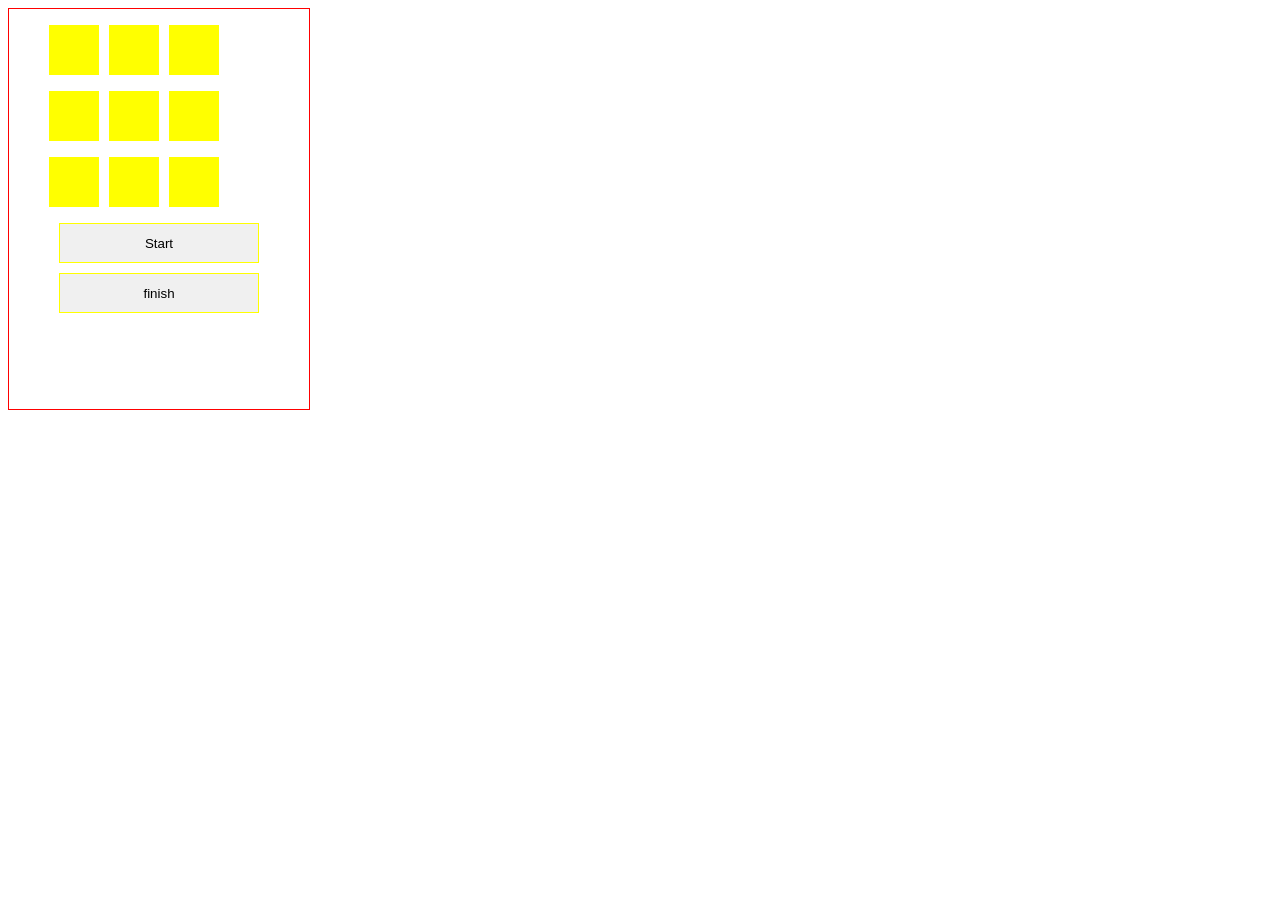
==== index.html @ 77f00407 "Add files via upload" ====
<!DOCTYPE html>
<html>
	<head>
		<meta charset="utf-8" />
		<meta name="Keywords" content=""/>
		<meta name="Description" content=""/>
		<script src="js/jquery-2.1.0.js" type="text/javascript" charset="utf-8"></script>
		<title></title>
		<style type="text/css">
			#box{width:300px;height:400px;border: 1px solid red;text-align: center;}
			li{list-style: none;float: left;width: 50px;height: 50px;margin-right: 10px;background: yellow;}
			ul{padding-bottom:10px;clear: both;height:40px;}
			button{width: 200px;height:40px;background:#f0f0f0;border: 1px solid yellow;margin-bottom: 10px;}
			
		</style>
	</head>
	<body>
		<div id="box">
			<ul>
				<li></li>
				<li></li>
				<li></li></ul>
			<ul>
				<li></li>
				<li></li>
				<li></li></ul>
			<ul>
				<li></li>
				<li></li>
				<li></li></ul>
			<!--三个ul来定义九宫格。-->
			<button class="start">Start</button>
			<br />
			<button class="finish">finish</button>
		</div>
		<script type="text/javascript">
			oli=$("li");
			var timer=null;
			$("button.start").click(function(){
				clearInterval(timer);
				timer=setInterval(function(){
				for (let i=0;i<oli.length;i++){
					oli[i].style.background=getClorer();}
				},50)
			})
			$("button.finish").click(function(){
				clearInterval(timer)
			})
		function getClorer(){
			let r=Math.floor(Math.random()*256);
			let g=Math.floor(Math.random()*256);
			let b=Math.floor(Math.random()*256);
			return "rgb("+r+','+g+','+b+")";
		}
			
			
		</script>
	</body>
</html>
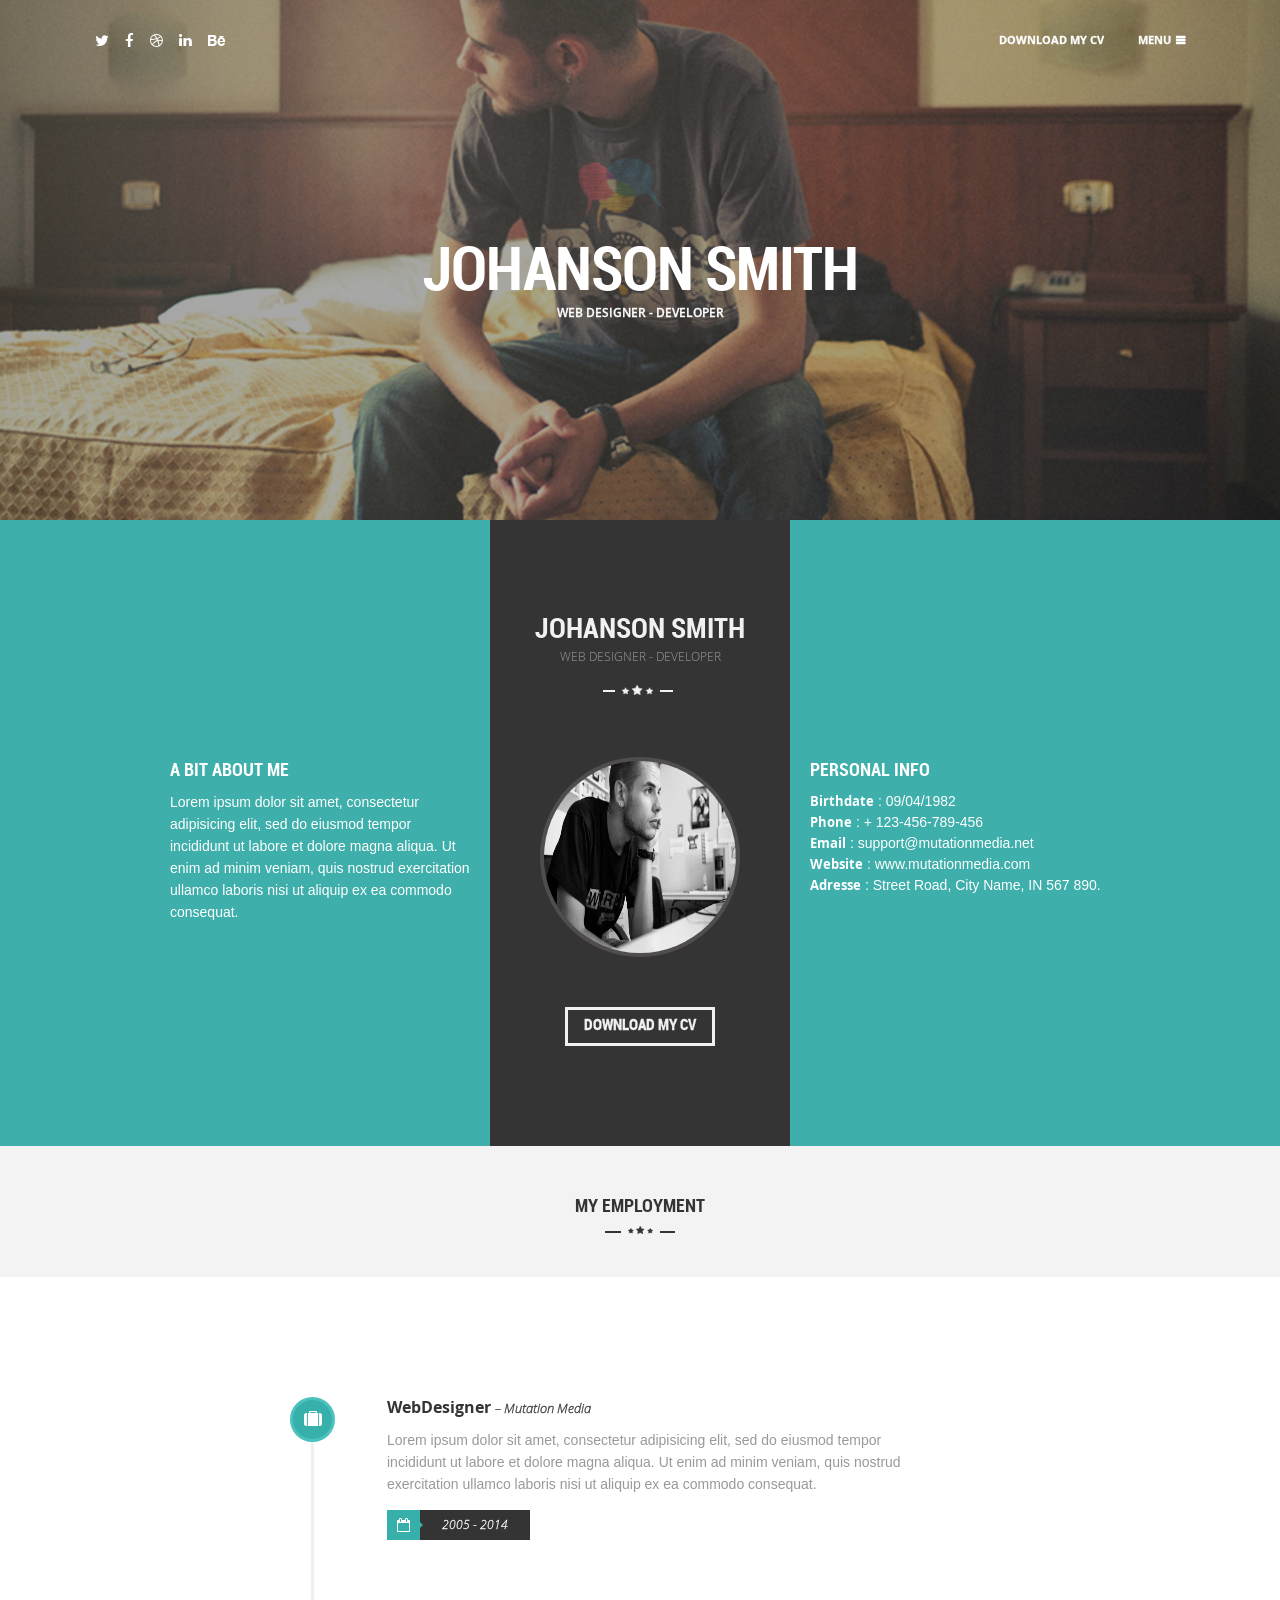
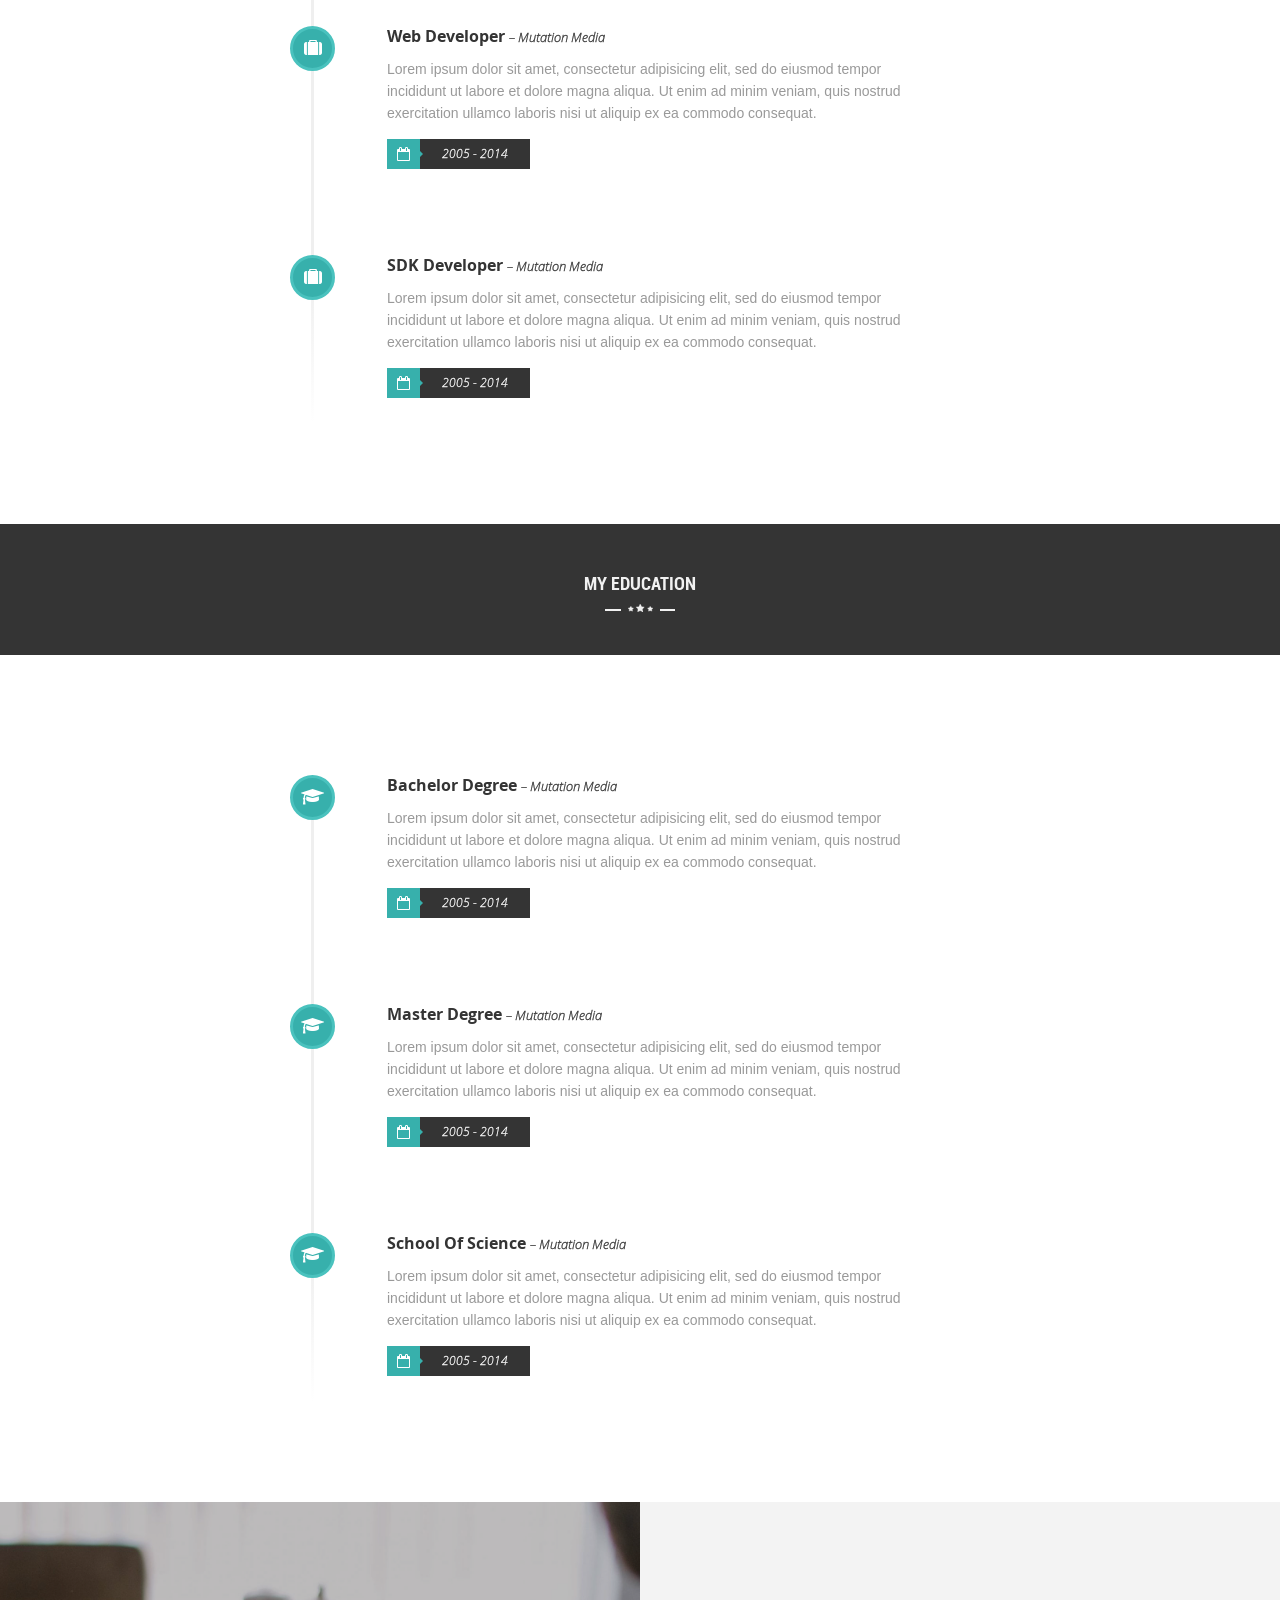
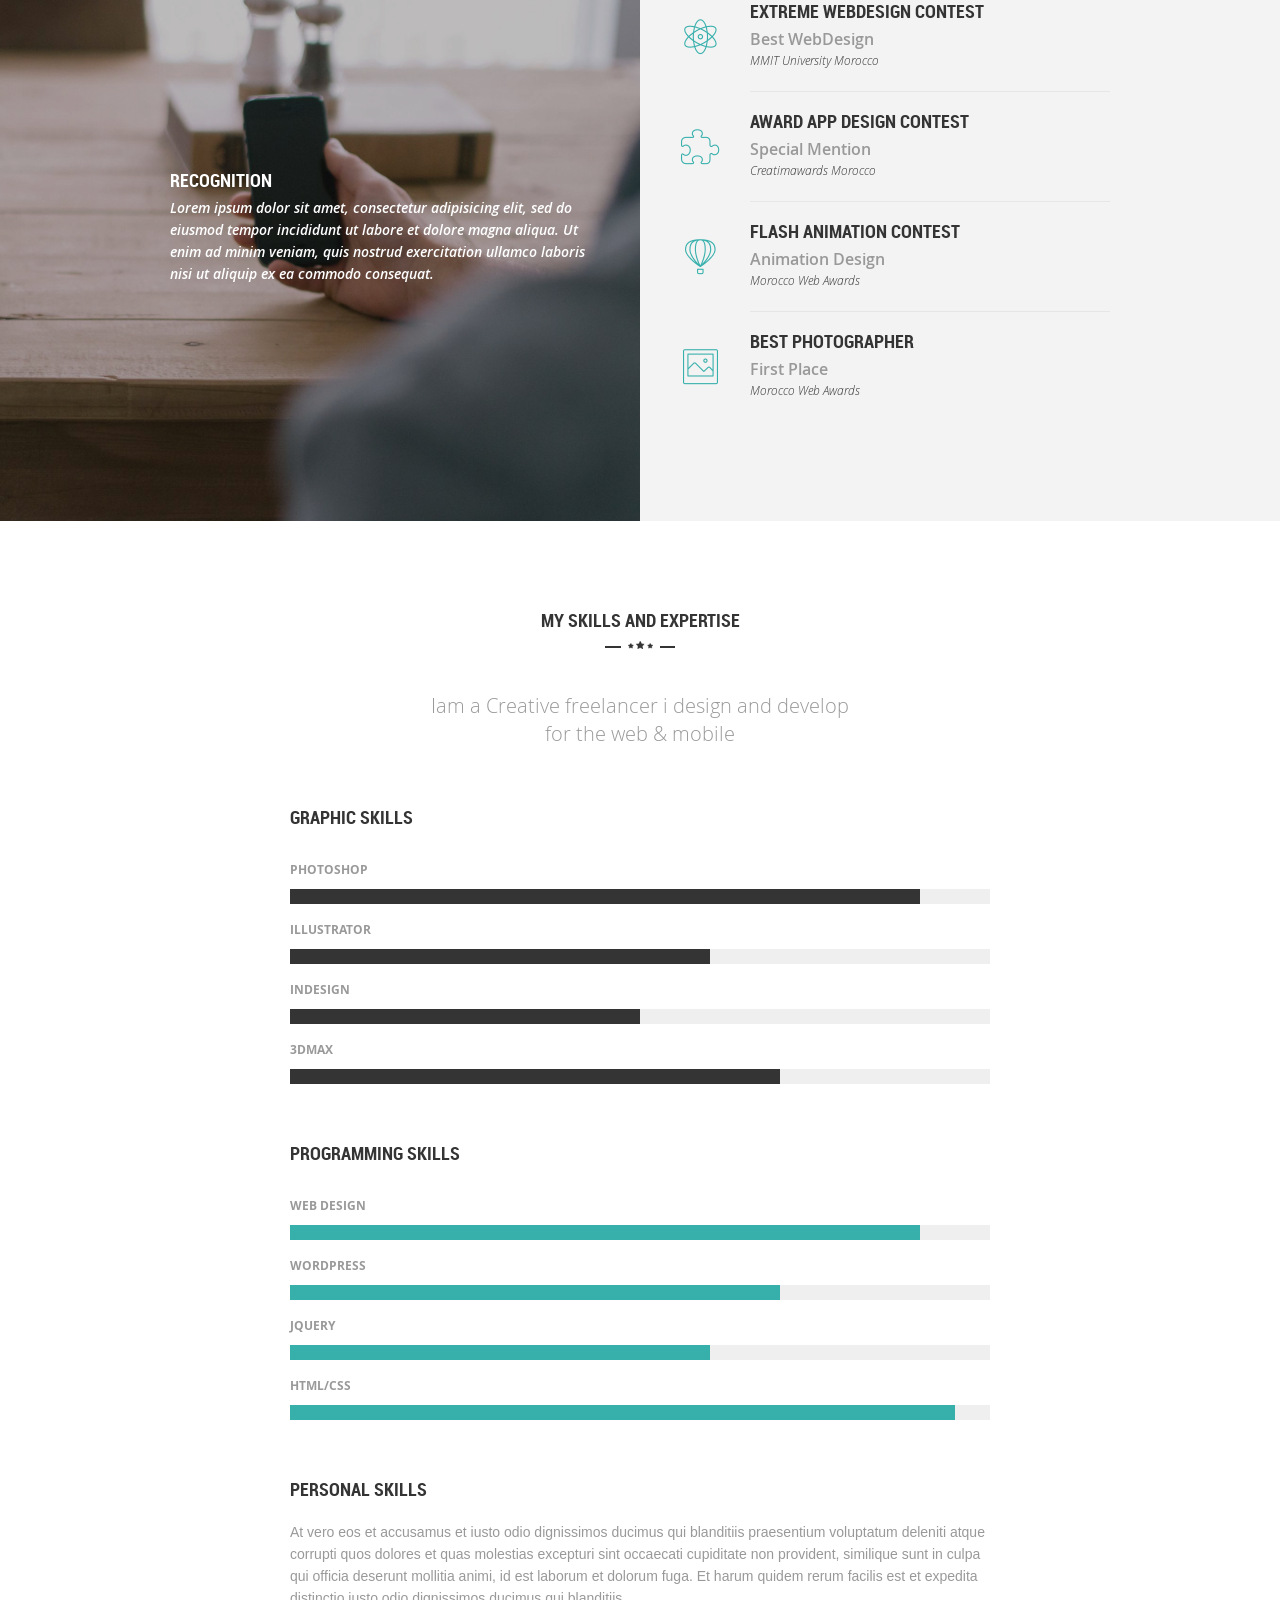
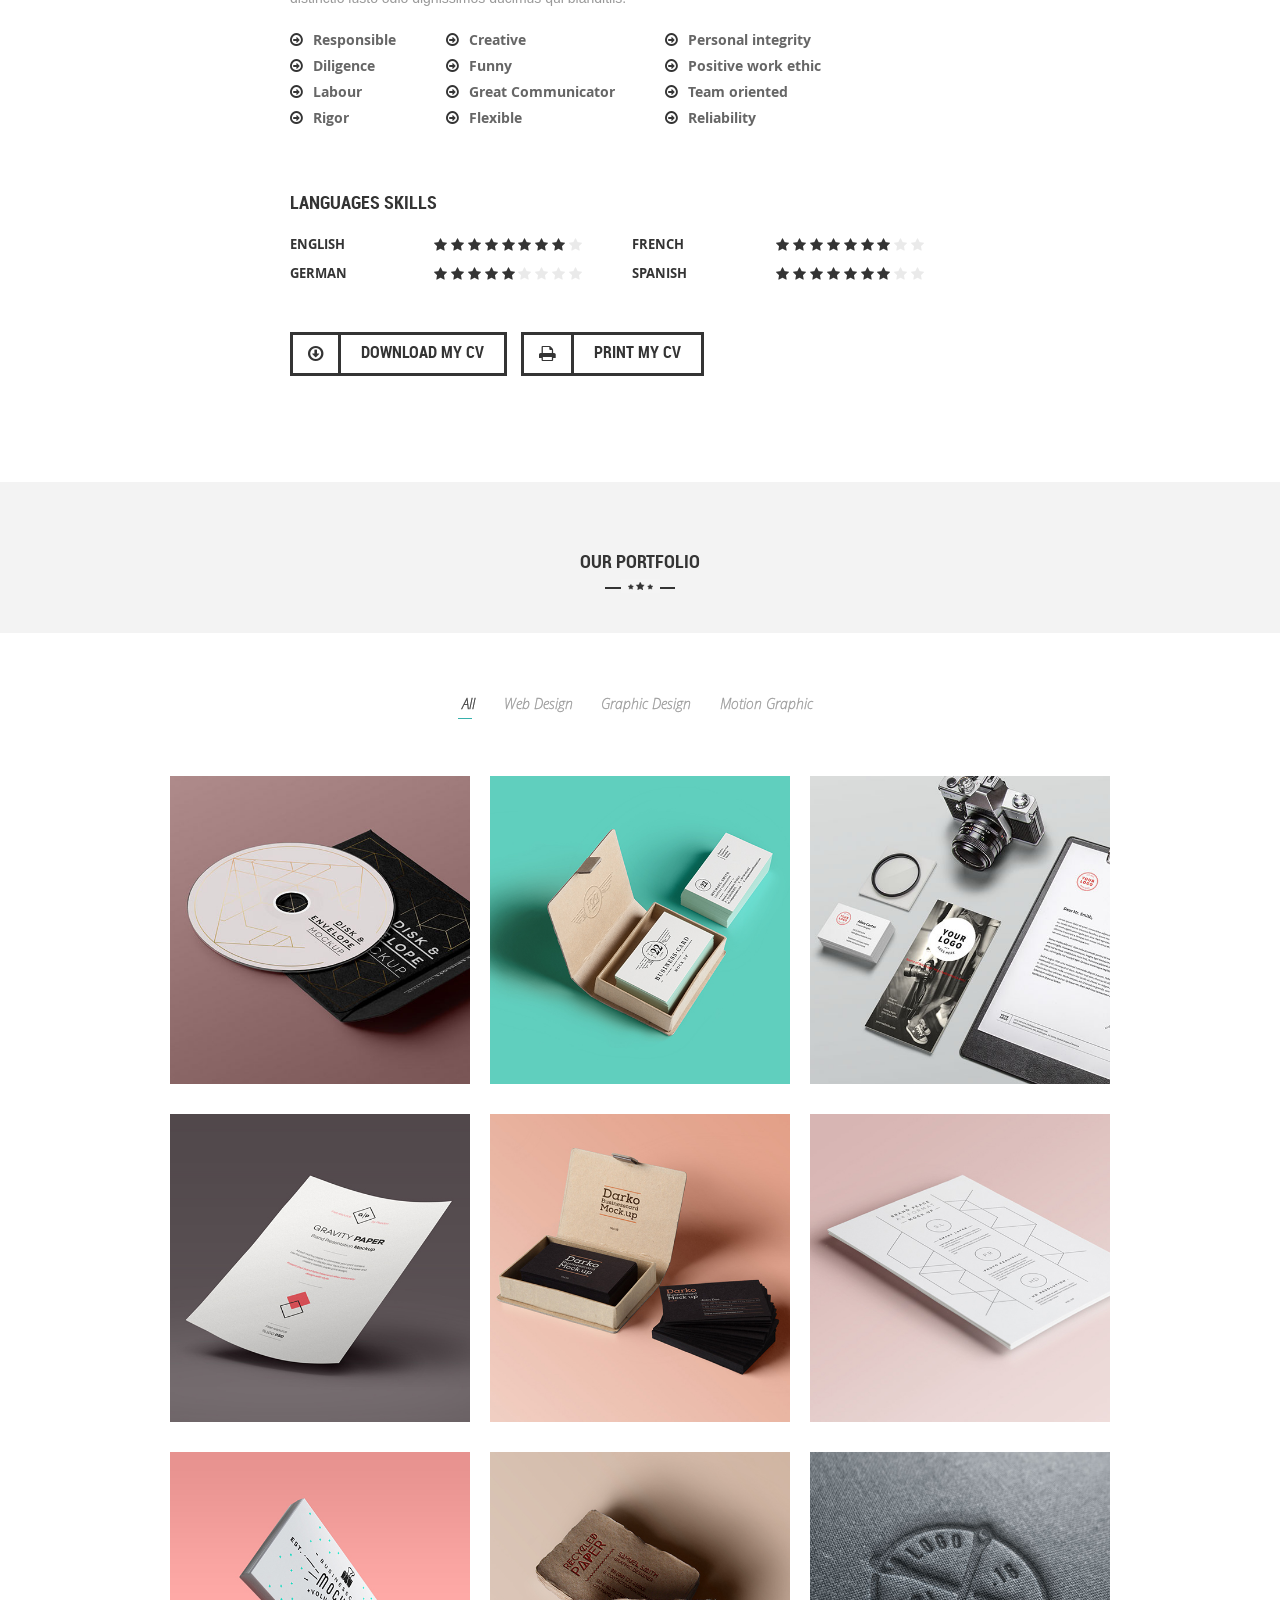
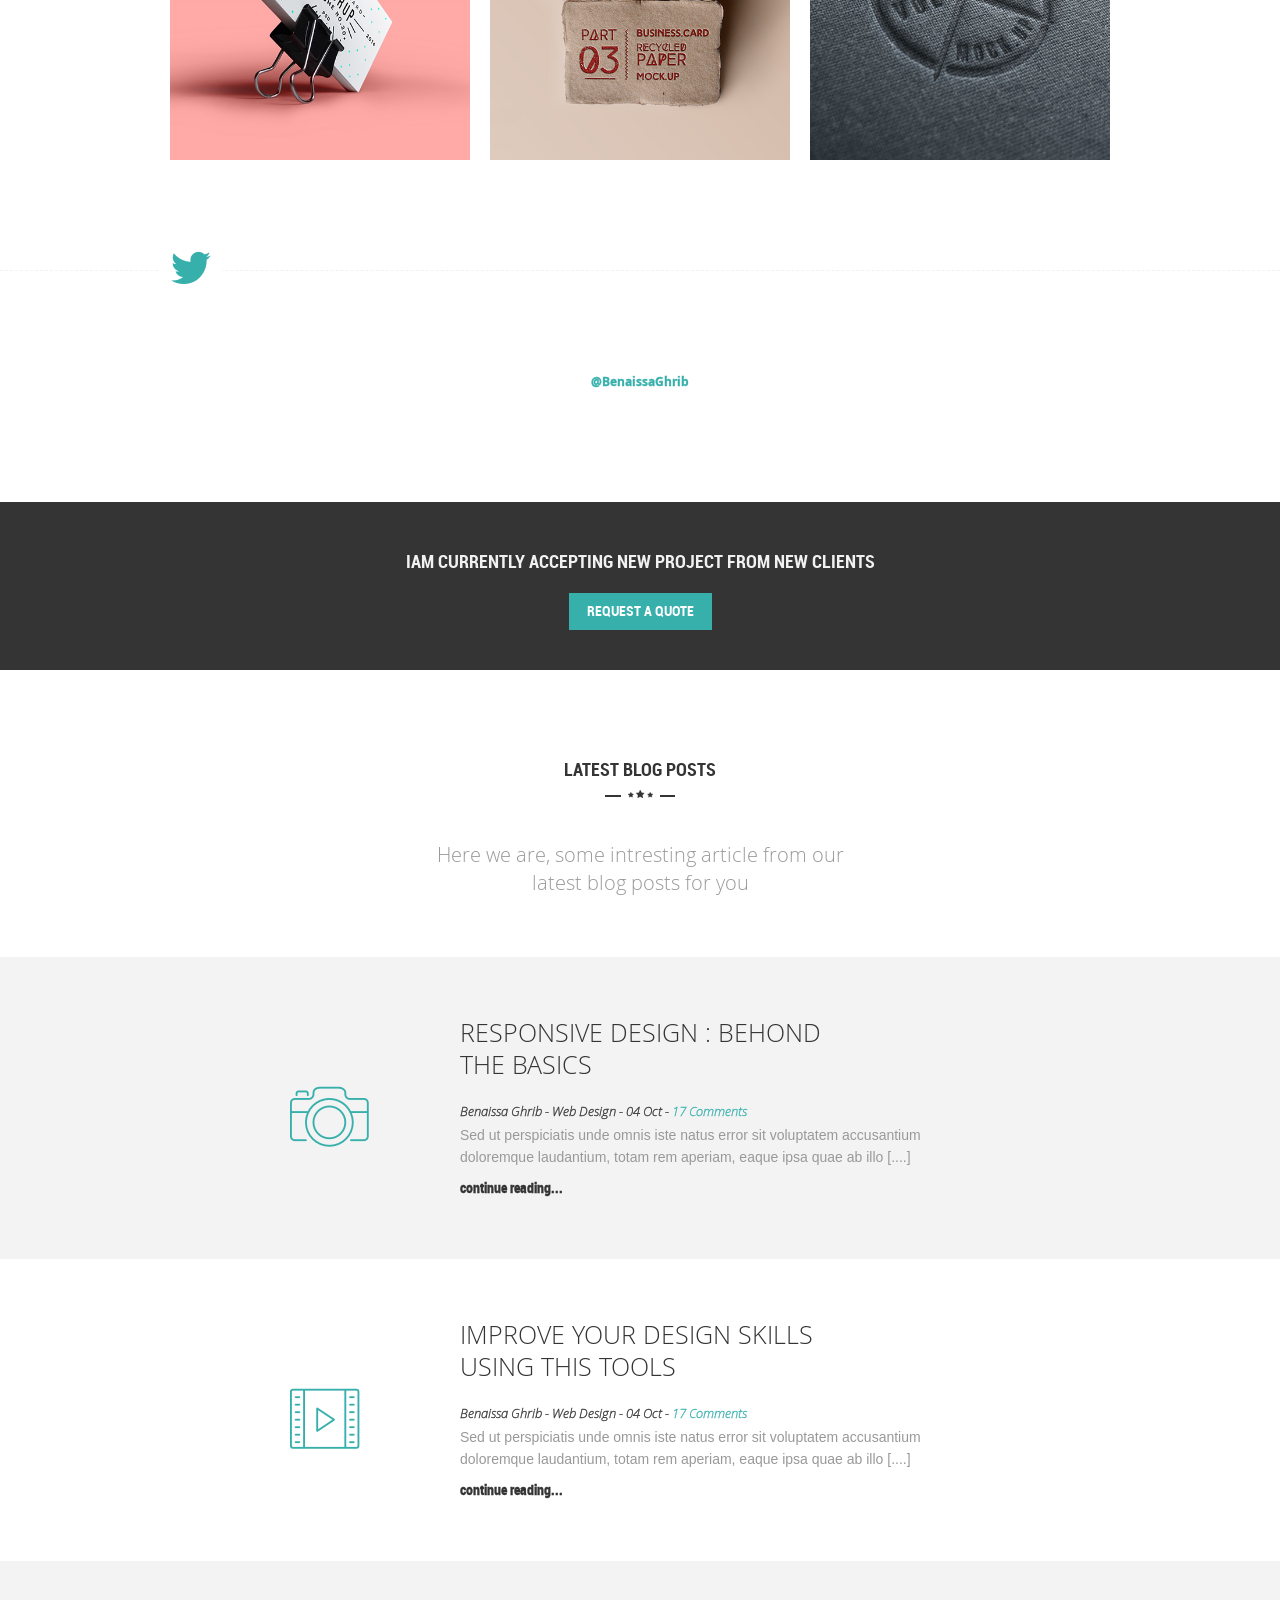
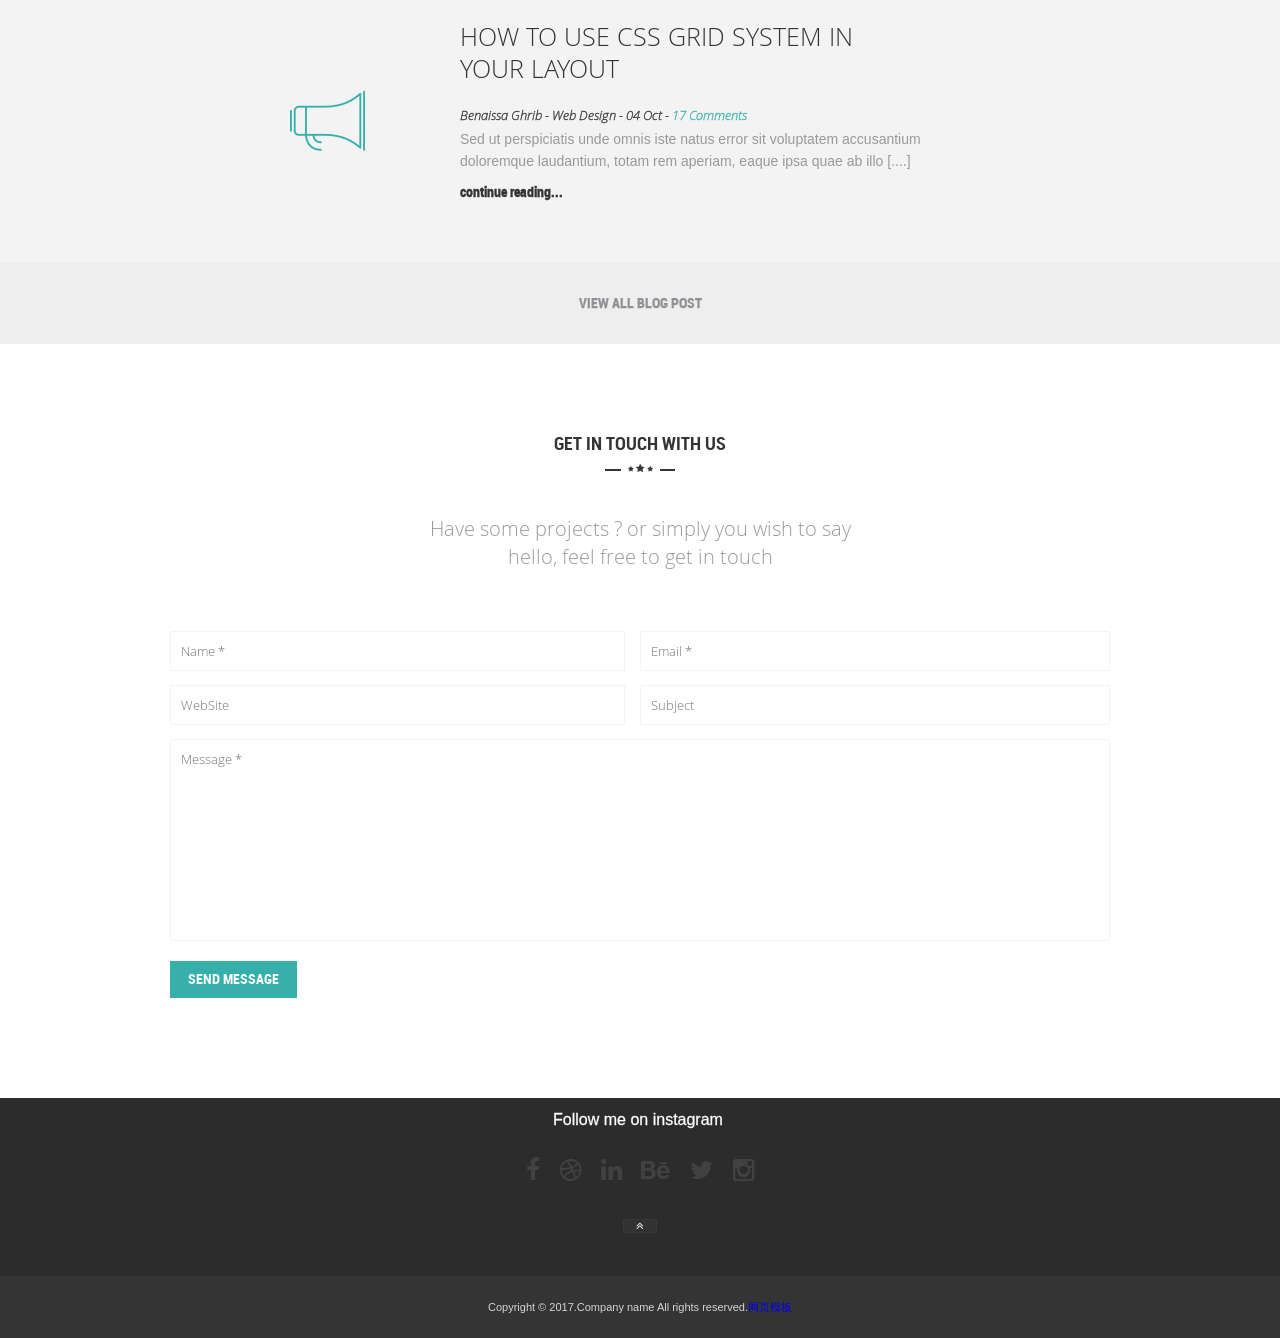
==== commit 731d46ac: "=aa" ====
--- a/index.html
+++ b/index.html
@@ -1,59 +1,1531 @@
-<!DOCTYPE html>
-<html>
-	<head>
-		<meta charset="utf-8" />
-		<meta name="Keywords" content=""/>
-		<meta name="Description" content=""/>
-		<script src="js/jquery-2.1.0.js" type="text/javascript" charset="utf-8"></script>
-		<title></title>
-		<style type="text/css">
-			#box{width:300px;height:400px;border: 1px solid red;text-align: center;}
-			li{list-style: none;float: left;width: 50px;height: 50px;margin-right: 10px;background: yellow;}
-			ul{padding-bottom:10px;clear: both;height:40px;}
-			button{width: 200px;height:40px;background:#f0f0f0;border: 1px solid yellow;margin-bottom: 10px;}
+﻿<!DOCTYPE HTML>
+<html>
+<head>
+<meta http-equiv="Content-Type" content="text/html; charset=UTF-8">
+<meta name="author" content="Benaissa Ghrib" />
+<meta name="viewport" content="width=device-width, initial-scale=1, maximum-scale=1">
+
+<title>Home</title>
+
+<!--Stylesheet-->
+
+<!--[if IE 7]>
+<link rel="stylesheet" href="css/fontello-ie7.css"><![endif]-->
+
+<link href="css/font.css" rel="stylesheet" type="text/css">
+<link href="css/etlinefont.css" rel="stylesheet" type="text/css">
+<link href="css/font-awesome.css" rel="stylesheet" type="text/css">
+<link href="css/base.css" rel="stylesheet" type="text/css">
+<link href="css/skeleton.css" rel="stylesheet" type="text/css">
+<link href="css/main.css" rel="stylesheet" type="text/css">
+<link href="css/magnific-popup.css" rel="stylesheet"  />
+<link href="css/flexslider.css" rel="stylesheet" />
+
+<!--[if lt IE 9]>
+<script src="http://html5shiv.googlecode.com/svn/trunk/html5.js"></script>
+<![endif]-->
+
+
+<!--[if lt IE 8]>
+<style>
+/* For IE < 8 (trigger hasLayout) */
+.clearfix {
+    zoom:1;
+}
+</style>
+<![endif]-->
+
+</head>
+
+<body>
+
+	<!-- Preloader -->
+	<div id="loader">
+			<!-- Preloader inner -->
+	  <div id="loaderInner">
+	  	
+		<!-- Loader bars -->
+			<div class="loaderBars">
+				<span class="bar1 bar"></span>
+				<span class="bar2 bar"></span>
+				<span class="bar3 bar"></span>
+			</div>
+			<!-- End loader bars -->
+	
+	  </div>
+	<!-- End preloader inner -->
+	</div>
+	<!-- End preloader -->
+	
+	
+	
+	<!--Offset nav canvas-->
+	<aside class="offestNavCanvas ">
+		
+		
+		<!--Offset nav inner-->
+		<div class="offsetNavInner">
+		
+		
+		<!--Offset nav-->
+
+		<ul class="offsetNav">
 			
-		</style>
-	</head>
-	<body>
-		<div id="box">
-			<ul>
-				<li></li>
-				<li></li>
-				<li></li></ul>
-			<ul>
-				<li></li>
-				<li></li>
-				<li></li></ul>
-			<ul>
-				<li></li>
-				<li></li>
-				<li></li></ul>
-			<!--三个ul来定义九宫格。-->
-			<button class="start">Start</button>
-			<br />
-			<button class="finish">finish</button>
-		</div>
-		<script type="text/javascript">
-			oli=$("li");
-			var timer=null;
-			$("button.start").click(function(){
-				clearInterval(timer);
-				timer=setInterval(function(){
-				for (let i=0;i<oli.length;i++){
-					oli[i].style.background=getClorer();}
-				},50)
-			})
-			$("button.finish").click(function(){
-				clearInterval(timer)
-			})
-		function getClorer(){
-			let r=Math.floor(Math.random()*256);
-			let g=Math.floor(Math.random()*256);
-			let b=Math.floor(Math.random()*256);
-			return "rgb("+r+','+g+','+b+")";
-		}
-			
+			<li><a class="scroll" href="#home">Home</a></li>
+			<li><a class="scroll" href="#about">about</a></li>
+			<li><a class="scroll" href="#resume">resume</a></li>
+			<li><a class="scroll" href="#portfolio">Portfolio</a></li>
+			<li><a class="scroll" href="#blog">Blog</a></li>
+			<li><a class="scroll" href="#contact">Contact</a></li>
+
+		</ul>
+		
+		<!--End offset nav-->
+		
+		
+		<!--Offset nav socials-->
+		<ul class="offsetNavSocials">
+			<li><a href="#"><i class="fa fa-twitter"></i></a></li>
+			<li><a href="#"><i class="fa fa-facebook"></i></a></li>
+			<li><a href="#"><i class="fa fa-dribbble"></i></a></li>
+			<li><a href="#"><i class="fa fa-linkedin"></i></a></li>
+			<li><a href="#"><i class="fa fa-behance"></i></a></li>
+	</ul>
+	
+	<!--End offset nav socials-->
+	
+
+		</div>
+	<!--End offset nav inner-->
+	
+	
+	</aside>
+	<!--End offset nav canvas-->
+
+	
+	
+	
+	<!--Header-->
+	<header id="header" >
+		
+		<!--Main header-->
+			<div class="mainHeader default">
+				
+				
+				<!--Container-->
+			<div class="container clearfix">
+				
+				
+
+				
+			<div class="eight columns headerSocials tLeft">
+				<ul>
+				<li><a href="#"><i class="fa fa-twitter"></i></a></li>
+				<li><a href="#"><i class="fa fa-facebook"></i></a></li>
+				<li><a href="#"><i class="fa fa-dribbble"></i></a></li>
+				<li><a href="#"><i class="fa fa-linkedin"></i></a></li>
+				<li><a href="#"><i class="fa fa-behance"></i></a></li>
+		</ul>
+			</div>
 			
-		</script>
-	</body>
+			
+				<div class="eight columns nav tRight">
+						<!--Main navigation-->
+							<nav class="mainNav" >
+
+							<ul>
+								<li><a  href="#">download my cv</a></li>
+								<li><a class="showOffsetNav"  href="#">menu<i class="fa fa-bars"></i></a></li>
+
+							</ul>
+
+							</nav>
+						<!--End main navigation-->
+	
+				</div>
+			
+			</div>
+				<!--End container-->
+	
+			</div>
+				<!--End main header-->
+				
+				
+	</header>
+	<!--End header-->
+
+<!--Wrapper-->
+<div class="wrapper">
+	
+
+	<!--Profile teaser-->
+	<div class="profileTeaser">
+		
+		<!--teaser-->
+		<div class="teaser flexslider">
+			
+			<ul class="slides">
+				
+				<li><img src="images/profileImages/profileLarge1.jpg" class="slide" alt="">
+						<div class="caption">
+							<h1>johanson smith</h1>
+							<p>Web Designer - Developer</p>
+
+						</div>
+				</li>
+				
+				
+					<li><img src="images/profileImages/profileLarge2.jpg" class="slide" alt="">
+							<div class="caption">
+								<h1>johanson smith</h1>
+								<p>Web Designer - Developer</p>
+
+							</div>
+					</li>
+					
+			</ul>
+
+		</div>
+		<!--End teaser-->
+	</div>
+	<!--End profile teaser-->
+	
+	
+	
+	
+	
+	
+	
+	
+	<!--About section-->
+			<section id="about" class="bgGreenDark">
+
+
+						<!--Container-->
+						<div class="container clearfix">
+
+							<!--Intro-->
+							<div class="one-third column intro">
+								<h1>A bit about me</h1>
+								<p>Lorem ipsum dolor sit amet, consectetur adipisicing elit,
+									 sed do eiusmod tempor incididunt ut labore et dolore magna aliqua.
+									 Ut enim ad minim veniam, quis nostrud exercitation ullamco laboris
+									 nisi ut aliquip ex ea commodo consequat.</p>
+							</div>
+							<!--End intro-->
+
+							<!--Profile-->
+							<div class="one-third column profile tCenter bgGreyDark">
+								<div class="innerProfile ">
+							<div class="introTitle">
+							<h1 class="prfTitle">Johanson Smith<span>Web Designer - Developer</span></h1>
+							<img alt="" src="images/starL.png">
+							</div>
+							<div class="imgProfile">
+								<img alt="" src="images/profileImages/profileMedium.jpg">
+							</div>
+
+
+
+
+						
+							<a class=" btnLaunch " href="#">download my cv</a>
+
+
+
+							</div>
+							</div>
+							<!--End profile-->
+
+							<!--Info-->
+							<div class="one-third column info">
+								<h1>Personal info</h1>
+								<ul>
+									<li><span>Birthdate</span> : 09/04/1982</li>
+									<li><span>Phone</span> : + 123-456-789-456</li>
+									<li><span>Email</span> : support@mutationmedia.net</li>
+									<li><span>Website</span> : www.mutationmedia.com</li>
+									<li><span>Adresse</span> : Street Road, City Name, IN 567 890.</li>
+								</ul>
+
+
+
+							</div>
+							<!--End info-->	
+
+						</div>
+						<!--End container-->
+
+
+			</section>
+			<!--End about section-->
+
+	
+	<!--Resume section-->
+	
+	<section id="resume" class="tCenter">
+		
+			<div class="tgreyHolder bgGrey ofsTMedium">
+			<!--Big title-->
+			<div class="bigTitle ">	
+			<h1>my employment</h1>
+			<img alt="" src="images/star.png">
+			</div>
+			<!--End big title-->				
+			</div>
+			
+			
+				<!--Container-->
+				<div class="container clearfix">
+			
+			
+			<!--Resume details-->							
+					<div class="twelve columns resumeDetails margHTop margHBottom">
+
+						<!--Employment-->
+						<div class="employment">
+							<!--Em-->
+							<div class="em clearfix">
+								<div class="dtIco">
+									<span class="ico"><i class="fa fa-suitcase"></i></span>
+								</div>
+
+								<div class="det">
+									<h3>WebDesigner <span>– Mutation Media</span> </h3>
+									<p>Lorem ipsum dolor sit amet, consectetur adipisicing elit, sed do eiusmod tempor incididunt ut labore et dolore magna aliqua.
+										 Ut enim ad minim veniam, quis nostrud exercitation ullamco laboris nisi ut aliquip ex ea commodo consequat. </p>
+										<div class="date">
+									<i class="fa fa-calendar-o"></i>
+										<span>2005 - 2014</span>
+									</div>
+								</div>
+							</div>
+							<!--End em-->
+
+
+								<!--Em-->
+								<div class="em clearfix">
+									<div class="dtIco">
+										<span class="ico"><i class="fa fa-suitcase"></i>
+										</span>
+									</div>
+
+									<div class="det">
+										<h3>Web Developer <span>– Mutation Media</span> </h3>
+										<p>Lorem ipsum dolor sit amet, consectetur adipisicing elit, sed do eiusmod tempor incididunt ut labore et dolore magna aliqua.
+											 Ut enim ad minim veniam, quis nostrud exercitation ullamco laboris nisi ut aliquip ex ea commodo consequat. </p>
+											<div class="date">
+											<i class="fa fa-calendar-o"></i>
+											<span>2005 - 2014</span>
+										
+										</div>
+									</div>
+								</div>
+								<!--End em-->
+
+								<!--Em-->
+								<div class="em clearfix">
+									<div class="dtIco">
+										<span class="ico"><i class="fa fa-suitcase"></i>
+										</span>
+									</div>
+
+									<div class="det">
+										<h3>SDK Developer <span>– Mutation Media</span> </h3>
+										<p>Lorem ipsum dolor sit amet, consectetur adipisicing elit, sed do eiusmod tempor incididunt ut labore et dolore magna aliqua.
+											 Ut enim ad minim veniam, quis nostrud exercitation ullamco laboris nisi ut aliquip ex ea commodo consequat. </p>
+											<div class="date">
+											<i class="fa fa-calendar-o"></i>
+											<span>2005 - 2014</span>
+											
+										</div>
+									</div>
+								</div>
+								<!--End em-->
+
+
+						</div>
+						<!--End employment-->
+
+						</div>
+					<!--End resume details-->
+					
+					</div>
+					<!--End container-->
+					
+					
+					
+					
+						<div class="tdarkHolder bgGreyDark ofsTMedium">
+						<!--Big title-->
+						<div class="bigTitle dark">	
+						<h1>my education</h1>
+						<img alt="" src="images/starL.png">
+						</div>
+						<!--End big title-->				
+						</div>
+
+
+							<!--Container-->
+							<div class="container clearfix">
+
+
+						<!--Resume details-->							
+								<div class="twelve columns resumeDetails margHTop margHBottom">
+
+									<!--Education-->
+									<div class="education">
+										<!--Ed-->
+										<div class="ed clearfix">
+											<div class="dtIco">
+												<span class="ico"><i class="fa fa-graduation-cap"></i></span>
+											</div>
+
+											<div class="det">
+												<h3>Bachelor Degree <span>– Mutation Media</span> </h3>
+												<p>Lorem ipsum dolor sit amet, consectetur adipisicing elit, sed do eiusmod tempor incididunt ut labore et dolore magna aliqua.
+													 Ut enim ad minim veniam, quis nostrud exercitation ullamco laboris nisi ut aliquip ex ea commodo consequat. </p>
+													<div class="date">
+													<i class="fa fa-calendar-o"></i>
+													<span>2005 - 2014</span>
+													
+												</div>
+											</div>
+										</div>
+										<!--End ed-->
+
+
+											<!--Ed-->
+											<div class="ed clearfix">
+												<div class="dtIco">
+													<span class="ico"><i class="fa fa-graduation-cap"></i></span>
+												</div>
+
+												<div class="det">
+													<h3>Master Degree <span>– Mutation Media</span> </h3>
+													<p>Lorem ipsum dolor sit amet, consectetur adipisicing elit, sed do eiusmod tempor incididunt ut labore et dolore magna aliqua.
+														 Ut enim ad minim veniam, quis nostrud exercitation ullamco laboris nisi ut aliquip ex ea commodo consequat. </p>
+														<div class="date">
+														<i class="fa fa-calendar-o"></i>
+														<span>2005 - 2014</span>
+														
+													</div>
+												</div>
+											</div>
+											<!--End ed-->
+
+											<!--Ed-->
+											<div class="ed clearfix">
+												<div class="dtIco">
+													<span class="ico"><i class="fa fa-graduation-cap"></i></span>
+												</div>
+
+												<div class="det">
+													<h3>School Of Science <span>– Mutation Media</span> </h3>
+													<p>Lorem ipsum dolor sit amet, consectetur adipisicing elit, sed do eiusmod tempor incididunt ut labore et dolore magna aliqua.
+														 Ut enim ad minim veniam, quis nostrud exercitation ullamco laboris nisi ut aliquip ex ea commodo consequat. </p>
+														<div class="date">
+														<i class="fa fa-calendar-o"></i>
+														<span>2005 - 2014</span>
+														
+													</div>
+												</div>
+											</div>
+											<!--End ed-->
+
+
+									</div>
+									<!--End education-->
+
+									</div>
+								<!--End resume details-->
+
+								</div>
+								<!--End container-->
+								
+								
+							<!--Recognition-->	
+							<div class="recognition tLeft">
+								
+								
+								<!--Recognition holder-->
+								<div class="recognitionHolder bgGrey">
+
+							<!--Recognition image-->
+							<div class="imgrecognition"></div>
+							<!--End recognition image-->
+
+
+											<!--Container-->
+											<div class="container clearfix">
+
+										<!--Recognition intro-->
+										<div class="rcgIntro eight columns margHTop margHBottom">
+											<h1>Recognition</h1>
+											<p>Lorem ipsum dolor sit amet, consectetur adipisicing elit, sed do eiusmod
+												 tempor incididunt ut labore et dolore magna aliqua. Ut enim ad minim veniam,
+												 quis nostrud exercitation
+												 ullamco laboris nisi ut aliquip ex ea commodo consequat. </p>
+											
+											
+										</div>
+										<!--End recognition intro-->
+										
+										
+										
+										
+											<!--Recognition details-->
+											<div class="rcgDetails eight columns margHTop margLBottom">
+
+
+												<!--Rcg-->
+												<div class="rcg clearfix ofsBSmall">
+												<div class="rcgIco">
+													<span class="ico"><i class="icon icon-genius"></i></span>
+												</div>
+
+												<div class="rcgDet">
+													<h1>Extreme WebDesign Contest</h1>
+													<h3>Best WebDesign<span>MMIT University Morocco</span></h3>
+												</div>
+											</div>
+											<!--End rcg-->
+											
+											
+											
+											
+											<!--Rcg-->
+											<div class="rcg clearfix ofsBSmall">
+											<div class="rcgIco">
+												<span class="ico"><i class="icon icon-puzzle"></i></span>
+											</div>
+
+											<div class="rcgDet">
+												<h1>Award App Design Contest</h1>
+												<h3>Special Mention<span>Creatimawards Morocco</span></h3>
+											</div>
+										</div>
+										<!--End rcg-->
+										
+										
+										
+										
+										<!--Rcg-->
+										<div class="rcg clearfix ofsBSmall">
+										<div class="rcgIco">
+											<span class="ico"><i class="icon icon-hotairballoon"></i></span>
+										</div>
+
+										<div class="rcgDet">
+											<h1>Flash Animation Contest</h1>
+											<h3>Animation Design<span>Morocco Web Awards</span></h3>
+										</div>
+									</div>
+									<!--End rcg-->
+									
+									
+									
+									<!--Rcg-->
+									<div class="rcg clearfix ofsBSmall">
+									<div class="rcgIco">
+										<span class="ico"><i class="icon icon-picture"></i></span>
+									</div>
+
+									<div class="rcgDet">
+										<h1>Best Photographer </h1>
+										<h3>First Place<span>Morocco Web Awards</span></h3>
+									</div>
+								</div>
+								<!--End rcg-->
+				
+										
+							</div>
+						<!--End recognition details-->
+										
+										
+										
+
+						</div>
+						<!--End container-->
+
+						</div>
+						<!--End recognition holder-->
+								
+							</div>
+							<!--End recognition-->	
+							
+							
+							
+							
+					<!--Skills-->			
+					<div class="skills ofsTop ">
+						
+						<!--Big title-->
+						<div class="bigTitle ">	
+						<h1>my skills and expertise</h1>
+						<img src="images/star.png" alt="">
+						</div>
+						<!--End big title-->
+
+						<!--Container-->
+							<div class="container clearfix">
+
+
+							<!--Small intro-->
+							<div class="smallIntro margBottom">
+								<p>Iam  a Creative freelancer i design and develop for the web & mobile
+								</p>
+							</div>
+							<!--End small intro-->	
+							
+							
+							
+							<!--Skills content-->
+							<div class="skillsContent  twelve columns   margHBottom tLeft">
+								
+								<!--Skill-->
+								<div class="skill ofsInBottom">
+									
+									<!--Skill title-->
+									<div class="skillTitle ofsInBottom">
+										<h1>graphic skills</h1>
+									</div>
+									<!--End skill title-->
+									
+									
+									<!--Skill inner-->
+									<div class="skillInner">
+										<div class="skillBar">            
+										     <div class="skillbarHolder">
+										      <div class="skillbarTitle">photoshop</div>
+										      <div class="percentage graphic percent90"></div>    
+										      </div>              
+										</div>
+
+										<div class="skillBar">            
+										     <div class="skillbarHolder">
+										      <div class="skillbarTitle">illustrator</div>
+										      <div class="percentage graphic percent60"></div>    
+										      </div>              
+										</div>
+
+										<div class="skillBar">            
+										     <div class="skillbarHolder">
+										      <div class="skillbarTitle">indesign</div>
+										      <div class="percentage graphic percent40"></div>    
+										      </div>              
+										</div>
+
+										<div class="skillBar">            
+										     <div class="skillbarHolder">
+										      <div class="skillbarTitle">3dmax</div>
+										      <div class="percentage graphic percent50"></div>    
+										      </div>              
+										</div>
+
+										</div>
+										<!--End skill inner-->
+									
+									
+								</div>
+								<!--End skill-->
+								
+								
+								
+								
+									<!--Skill-->
+									<div class="skill ofsInBottom">
+
+										<!--Skill title-->
+										<div class="skillTitle ofsInBottom">
+											<h1>Programming Skills</h1>
+										</div>
+										<!--End skill title-->
+
+
+										<!--Skill inner-->
+										<div class="skillInner">
+											<div class="skillBar">            
+											     <div class="skillbarHolder">
+											      <div class="skillbarTitle">Web Design</div>
+											      <div class="percentage progra percent90"></div>    
+											      </div>              
+											</div>
+
+											<div class="skillBar">            
+											     <div class="skillbarHolder">
+											      <div class="skillbarTitle">Wordpress</div>
+											      <div class="percentage progra percent50"></div>    
+											      </div>              
+											</div>
+
+											<div class="skillBar">            
+											     <div class="skillbarHolder">
+											      <div class="skillbarTitle">Jquery</div>
+											      <div class="percentage progra percent60"></div>    
+											      </div>              
+											</div>
+
+											<div class="skillBar">            
+											     <div class="skillbarHolder">
+											      <div class="skillbarTitle">Html/Css</div>
+											      <div class="percentage progra percent95"></div>    
+											      </div>              
+											</div>
+
+											</div>
+											<!--End skill inner-->
+
+
+									</div>
+									<!--End skill-->
+									
+									
+									
+									
+										<!--Skill-->
+										<div class="skill ofsInBottom">
+
+											<!--Skill title-->
+											<div class="skillTitle ofsBSmall">
+												<h1>personal skills</h1>
+											</div>
+											<!--End skill title-->
+
+
+											<!--Skill inner-->
+											<div class="skillInner">
+												<div class="introSkill">
+													<p>At vero eos et accusamus et iusto odio dignissimos ducimus qui blanditiis
+														 praesentium voluptatum deleniti atque corrupti quos dolores et quas molestias
+														 excepturi sint occaecati cupiditate non provident, similique sunt in culpa qui
+														 officia deserunt mollitia animi, id est laborum et dolorum fuga.
+														 Et harum quidem rerum facilis est et expedita distinctio iusto odio dignissimos ducimus qui blanditiis. </p>	
+												</div>
+												
+												
+													<div class="personal ofsTSmall clearfix">	
+														<ul class="pList">
+														<li><i class="fa fa-arrow-circle-o-right"></i>Responsible</li>
+														<li><i class="fa fa-arrow-circle-o-right"></i>Diligence</li>
+														<li><i class="fa fa-arrow-circle-o-right"></i>Labour</li>
+														<li><i class="fa fa-arrow-circle-o-right"></i>Rigor</li>
+													</ul>
+													
+													
+														<ul class="pList">
+														<li><i class="fa fa-arrow-circle-o-right"></i>Creative</li>
+														<li><i class="fa fa-arrow-circle-o-right"></i>Funny</li>
+														<li><i class="fa fa-arrow-circle-o-right"></i>Great Communicator</li>
+														<li><i class="fa fa-arrow-circle-o-right"></i>Flexible</li>
+													</ul>
+													
+													
+														<ul class="pList">
+														<li><i class="fa fa-arrow-circle-o-right"></i>Personal integrity</li>
+														<li><i class="fa fa-arrow-circle-o-right"></i>Positive work ethic</li>
+														<li><i class="fa fa-arrow-circle-o-right"></i>Team oriented</li>
+														<li><i class="fa fa-arrow-circle-o-right"></i>Reliability</li>
+														
+													</ul>
+													
+													</div>
+
+
+												</div>
+												<!--End skill inner-->
+
+
+										</div>
+										<!--End skill-->
+										
+										
+										
+											<!--Skill-->
+											<div class="skill ofsBMedium">
+
+												<!--Skill title-->
+												<div class="skillTitle ofsBSmall">
+													<h1>languages skills</h1>
+												</div>
+												<!--End skill title-->
+
+
+												<!--Skill inner-->
+												<div class="skillInner">
+													<ul class="langList clearfix">
+															<li>
+															<h4>English</h4>
+															<div class="rating">
+															<span>	<i class="fa fa-star"></i></span>
+															<span><i class="fa fa-star"></i></span>
+															<span><i class="fa fa-star"></i></span>
+															<span><i class="fa fa-star"></i></span>
+															<span><i class="fa fa-star"></i></span>
+															<span><i class="fa fa-star"></i></span>
+															<span><i class="fa fa-star"></i></span>
+															<span><i class="fa fa-star"></i></span>
+															<span class="transparent"><i class="fa fa-star"></i></span>	
+															</div>
+														</li>
+														<li>
+															<h4>French</h4>
+															<div class="rating">
+															<span><i class="fa fa-star"></i></span>
+															<span><i class="fa fa-star"></i></span>
+															<span><i class="fa fa-star"></i></span>
+															<span><i class="fa fa-star"></i></span>
+															<span><i class="fa fa-star"></i></span>
+															<span><i class="fa fa-star"></i></span>
+															<span><i class="fa fa-star"></i></span>
+															<span class="transparent"><i class="fa fa-star"></i></span>
+															<span class="transparent"><i class="fa fa-star"></i></span>	
+															</div>
+														</li>
+														<li>
+															<h4>German</h4>
+															<div class="rating">
+															<span><i class="fa fa-star"></i></span>
+															<span><i class="fa fa-star"></i></span>
+															<span><i class="fa fa-star"></i></span>
+															<span><i class="fa fa-star"></i></span>
+															<span><i class="fa fa-star"></i></span>
+															<span class="transparent"><i class="fa fa-star"></i></span>
+															<span class="transparent"><i class="fa fa-star"></i></span>
+															<span class="transparent"><i class="fa fa-star"></i></span>
+															<span class="transparent"><i class="fa fa-star"></i></span>	
+															</div>
+														</li>
+
+															<li>
+																<h4>spanish</h4>
+																<div class="rating">
+																<span><i class="fa fa-star"></i></span>
+																<span><i class="fa fa-star"></i></span>
+																<span><i class="fa fa-star"></i></span>
+																<span><i class="fa fa-star"></i></span>
+																<span><i class="fa fa-star"></i></span>
+																<span><i class="fa fa-star"></i></span>
+																<span><i class="fa fa-star"></i></span>
+																<span class="transparent"><i class="fa fa-star"></i></span>
+																<span class="transparent"><i class="fa fa-star"></i></span>	
+																</div>
+															</li>
+
+													</ul>
+
+													</div>
+													<!--End skill inner-->
+
+
+											</div>
+											<!--End skill-->
+											
+											
+											<!--Bet Buttons-->
+											<div class="getBtn">
+												
+												<div class="getCv">
+												<a href="#"><i class="fa fa-arrow-circle-o-down"></i>
+												<h3>Download My CV</h3>
+												</a>
+												</div>
+												
+												
+													<div class="printCV">
+													<a href="#"><i class="fa fa-print"></i>
+													<h3>print My CV</h3>
+													</a>
+													</div>
+												
+												
+											</div>
+											<!--End get buttons-->
+								
+								
+							</div>
+							<!--End skills content-->
+							
+							
+							
+						</div>
+						<!--End container-->
+					
+						
+						
+					</div>
+					<!--End skills-->	
+								
+								
+								
+
+	</section>
+	
+	<!--End resume section-->
+	
+	
+	
+	
+	
+		<!--Portfolio section-->
+		<section id="portfolio">
+
+
+				<!--Title grey holder -->
+			<div class="tgreyHolder bgGrey ofsInTop">
+
+
+				<!--Big title-->
+				<div class="bigTitle tCenter">	
+				<h1>our portfolio</h1>
+				<img src="images/star.png" alt="">
+				</div>
+				<!--End big title-->				
+				</div>
+				<!--End title grey holder-->
+				
+				
+				
+				<!--Container-->
+				<div class="container clearfix">
+
+				<!-- Filter nav -->
+				<div class="filterNav ofsInTop ofsInBottom">
+					<ul id="category" class="filter">
+						<li class="all current"><a href="#">All</a></li>
+						<li class="catWeb"><a href="#"> Web Design</a></li>
+						<li class="catGraphic"><a href="#">Graphic Design</a></li>
+						<li class="catMotion"><a class="last" href="#">Motion Graphic</a></li>
+					</ul>
+					</div>
+				<!-- End filter nav -->
+
+
+				</div>
+				<!--End container-->
+
+				
+				
+				<!--Container-->
+				<div class="container clearfix">
+
+						<!-- Works list -->
+						<div class=" works clearfix ">
+							<!--Portfolio-->
+								<ul class="portfolio clearfix tCenter">
+
+
+					<li class="item one-third column " data-id="id-1" data-type="catWeb">
+						<div class="itemDesc">
+
+							<div class="itemDescInner">
+							<h3>Testy Raspberry<span> - web design</span></h3>
+							<div class=" itemBtn ">
+							<a  href="images/portfolioImages/w1.jpg" class=" folio"><i class="fa fa-expand"></i></a>
+							<a href="project.html"><i class="fa fa-link"></i></a>
+							</div>
+							</div>
+						</div>
+							<img src="images/portfolioImages/w1.jpg" alt="">
+					</li>
+
+
+
+					<li class="item one-third column " data-id="id-2" data-type="catWeb">
+						<div class="itemDesc">
+								<div class="itemDescInner">
+								<h3>Summer Time<span> - motion graphic</span></h3>
+								<div class=" itemBtn ">
+									<a  class="popup-vimeo" href=""><i class="fa fa-expand"></i></a>
+									<a href="project_video.html"><i class="fa fa-link"></i></a>
+								</div>
+								</div>
+						</div>
+						<img src="images/portfolioImages/w2.jpg" alt="">
+					</li>
+
+
+
+					<li class="item one-third column " data-id="id-3" data-type="catGraphic">
+						<div class="itemDesc">
+								<div class="itemDescInner">
+								<h3>Skyscraper<span> - graphic design</span></h3>
+								<div class=" itemBtn ">
+									<a  href="images/portfolioImages/w3.jpg" class=" folio"><i class="fa fa-expand"></i></a>
+									<a href="project.html"><i class="fa fa-link"></i></a>
+								</div>
+								</div>
+						</div>
+						<img src="images/portfolioImages/w3.jpg" alt="">
+					</li>
+
+					<li class="item one-third column " data-id="id-4" data-type="catGraphic">
+						<div class="itemDesc">
+								<div class="itemDescInner">
+								<h3>Summer Time<span> - graphic design</span></h3>
+								<div class=" itemBtn ">
+									<a  href="images/portfolioImages/w4.jpg" class=" folio"><i class="fa fa-expand"></i></a>
+									<a href="project.html" ><i class="fa fa-link"></i></a>
+								</div>
+								</div>
+						</div>
+						<img src="images/portfolioImages/w4.jpg" alt="">
+					</li>
+
+					<li  class="item one-third column " data-id="id-5" data-type="catGraphic">
+						<div class="itemDesc">
+							<div class="itemDescInner">
+							<h3>Great Restaurant<span> - web design</span></h3>
+							<div class=" itemBtn ">
+								<a  href="images/portfolioImages/w5.jpg" class=" folio"><i class="fa fa-expand"></i></a>
+								<a href="project.html" ><i class="fa fa-link"></i></a>
+							</div>
+							</div>
+						</div>
+						<img src="images/portfolioImages/w5.jpg" alt="">
+
+					</li>
+
+
+					<li class="item one-third column " data-id="id-6" data-type="catMotion">
+						<div class="itemDesc">
+							<div class="itemDescInner">
+							<h3>Runing Road<span> - motion design</span></h3>
+							<div class=" itemBtn ">
+								<a  class="popup-vimeo" href=""><i class="fa fa-expand"></i></a>
+								<a href="project_video.html"><i class="fa fa-link"></i></a>
+							</div>
+							</div>
+						</div>
+						<img src="images/portfolioImages/w6.jpg" alt="">
+
+					</li>
+					<li class="item one-third column" data-id="id-7" data-type="catMotion">
+						<div class="itemDesc">
+							<div class="itemDescInner">
+							<h3>Night Light<span> - web design</span></h3>
+							<div class=" itemBtn ">
+								<a  class="popup-vimeo" href=""><i class="fa fa-expand"></i></a>
+								<a href="project_video.html" ><i class="fa fa-link"></i></a>
+							</div>
+							</div>
+						</div>
+						<img src="images/portfolioImages/w7.jpg" alt="">
+
+					</li>
+
+						<li class="item one-third column " data-id="id-8" data-type="catMotion">
+							<div class="itemDesc">
+								<div class="itemDescInner">
+								<h3>Cheat Day<span> - motion graphic</span></h3>
+								<div class=" itemBtn ">
+									<a  class="popup-vimeo" href=""><i class="fa fa-expand"></i></a>
+									<a href="project_video.html" ><i class="fa fa-link"></i></a>
+								</div>
+								</div>	
+							</div>
+							<img src="images/portfolioImages/w8.jpg" alt="">
+
+						</li>
+						<li class="item  one-third column " data-id="id-9" data-type="catMotion">
+							<div class="itemDesc">
+								<div class="itemDescInner">
+								<h3>Speed Road<span> - web design</span></h3>
+								<div class=" itemBtn ">
+									<a  class="popup-vimeo" href=""><i class="fa fa-expand"></i></a>
+									<a href="project_video.html"><i class="fa fa-link"></i></a>
+								</div>
+								</div>
+							</div>
+							<img src="images/portfolioImages/w9.jpg" alt="">
+
+						</li>
+
+					</ul>
+					<!--End portfolio-->
+					</div>
+					<!-- End works list -->
+					
+					</div>
+					<!--End container-->
+				
+
+			</section>
+			<!--End portfolio section-->
+			
+			
+			
+			<!--Feed section-->
+			
+			<section id="feed" class="feed margHBottom">
+
+			<!--Container-->
+			<div class="container clearfix">
+
+				<!--Feed inner-->
+				<div class="feedInner ofsTSmall">
+					<h3>@BenaissaGhrib</h3>
+					<p class="tweets"></p>
+				</div>
+				<!--End feed inner-->
+
+			</div>
+			<!--End container-->	
+
+		</section>
+		
+		<!--End feed section-->
+		
+		
+		
+			<!--Call to action section-->
+			
+			<section id="clt" class="clt bgGreyDark tCenter  ofsBMedium">
+
+			<!--Container-->
+			<div class="container clearfix">
+
+				<!--Clt inner-->
+				<div class="cltInner">
+					<h1>iam currently accepting new project from new clients </h1>
+					<a href="#" class="btn ">Request a quote</a>
+				</div>
+				<!--End clt inner-->
+
+			</div>
+			<!--End container-->	
+
+		</section>
+		
+		<!--End call to action section-->
+		
+		
+		
+			<!--Blog section-->
+			<section id="blog" class=" blog tCenter ofsTop">
+
+
+
+
+					<!--Big title-->
+					<div class="bigTitle ">	
+					<h1>latest blog posts</h1>
+					<img src="images/star.png" alt="">
+					</div>
+					<!--End big title-->
+
+						
+						
+						<!--Container-->
+						<div class="container clearfix">
+
+
+						<!--Small intro-->
+						<div class="smallIntro margBottom">
+							<p>Here we are, some intresting article from our latest blog posts for you
+							</p>
+						</div>
+						<!--End small intro-->	
+
+							</div>
+							<!--End container-->
+
+						<!--Blog inner-->
+						<div class="blogInner offsetBottom clearfix">
+							
+							
+							<!--Post last-->
+							<div class="pstL clearfix bgGrey">
+								
+								<!--Container-->
+								<div class="container clearfix">
+									
+									
+									<!--Post last holder-->
+									<div class="twelve columns postLHolder">
+										<!--Post last inner-->
+									<div class="pstLInner ofsInTop ofsInBottom clearfix">	
+										
+									<div class="pstlIco">
+										<span class="ico"><i class="icon icon-camera"></i></span>
+									</div>
+
+									<div class="pstlDet">
+										
+										<div class="postTitle">
+										<h1><a href="blog_single.html">responsive design : behond the basics</a> </h1>
+										</div>
+										
+										
+										<div class="postMeta">
+											<span class="metaAuthor"><a href="#">Benaissa Ghrib - </a></span>
+											<span class="metaCategory"><a href="#">Web Design - </a></span>
+											<span class="metaDate"><a href="#">04 Oct - </a></span>
+											<span class="metaComments"><a href="#">17 Comments</a></span>
+										</div>
+										
+										<p>Sed ut perspiciatis unde omnis iste natus error sit voluptatem accusantium 
+											doloremque laudantium, totam rem aperiam, eaque ipsa quae ab illo [....]  </p>
+											
+											
+										<a class="blContinue" href="blog_single.html">continue reading...</a>
+									</div>
+									
+									</div>
+										<!--End post last inner-->
+									</div>
+									<!--End post last holder-->
+
+								</div>
+								<!--End container-->
+							
+						</div>
+						<!--End post last-->
+						
+						
+						
+						
+						
+						
+						
+						
+							<!--Post last-->
+							<div class="pstL clearfix ">
+								
+								<!--Container-->
+								<div class="container clearfix">
+									
+									
+									<!--Post last holder-->
+									<div class="twelve columns postLHolder">
+										<!--Post last inner-->
+									<div class="pstLInner ofsInTop ofsInBottom clearfix">	
+										
+									<div class="pstlIco">
+										<span class="ico"><i class="icon icon-video"></i></span>
+									</div>
+
+									<div class="pstlDet">
+										
+										<div class="postTitle">
+										<h1><a href="blog_single.html">improve your design skills using this tools</a></h1>
+										</div>
+										
+										
+										<div class="postMeta">
+											<span class="metaAuthor"><a href="#">Benaissa Ghrib - </a></span>
+											<span class="metaCategory"><a href="#">Web Design - </a></span>
+											<span class="metaDate"><a href="#">04 Oct - </a></span>
+											<span class="metaComments"><a href="#">17 Comments</a></span>
+										</div>
+										
+										<p>Sed ut perspiciatis unde omnis iste natus error sit voluptatem accusantium 
+											doloremque laudantium, totam rem aperiam, eaque ipsa quae ab illo [....]  </p>
+											
+											
+										<a class="blContinue" href="blog_single.html">continue reading...</a>
+									</div>
+									
+									</div>
+										<!--End post last inner-->
+									</div>
+									<!--End post last holder-->
+
+								</div>
+								<!--End container-->
+							
+						</div>
+						<!--End post last-->
+						
+						
+						
+						
+						
+						
+							<!--Post last-->
+							<div class="pstL clearfix bgGrey">
+								
+								
+								
+									<!--Container-->
+								<div class="container clearfix">
+
+									
+									<!--Post last holder-->							
+									<div class="twelve columns postLHolder">
+										<!--Post last inner-->
+									<div class="pstLInner ofsInTop ofsInBottom clearfix">	
+										
+									<div class="pstlIco">
+										<span class="ico"><i class="icon icon-megaphone"></i></span>
+									</div>
+
+									<div class="pstlDet">
+										
+										<div class="postTitle">
+										<h1><a href="blog_single.html">How to use css grid system in your layout</a> </h1>
+										</div>
+										
+										
+										<div class="postMeta">
+											<span class="metaAuthor"><a href="#">Benaissa Ghrib - </a></span>
+											<span class="metaCategory"><a href="#">Web Design - </a></span>
+											<span class="metaDate"><a href="#">04 Oct - </a></span>
+											<span class="metaComments"><a href="#">17 Comments</a></span>
+										</div>
+										
+										<p>Sed ut perspiciatis unde omnis iste natus error sit voluptatem accusantium 
+											doloremque laudantium, totam rem aperiam, eaque ipsa quae ab illo [....]  </p>
+											
+											
+										<a class="blContinue" href="blog_single.html">continue reading...</a>
+									</div>
+									
+									</div>
+									<!--End post last inner-->
+									
+									</div>
+									<!--End post last holder-->
+
+								</div>
+								<!--End container-->
+							
+						</div>
+						<!--End post last-->
+						
+						
+						
+						<div class="viewAll">
+							
+								<div class="container clearfix">
+									
+								<a  href="blog.html">view all blog post</a>	
+								
+								</div>
+							
+						</div>
+
+						</div>
+						
+						<!--End blog inner-->
+
+						</section>
+						<!--End blog section-->
+		
+		
+		
+							<!--Contact section-->
+							<section id="contact" class=" contact  ofsTop margHBottom">
+
+
+
+
+									<!--Big title-->
+									<div class="bigTitle tCenter">	
+									<h1>get in touch with us</h1>
+									<img src="images/star.png" alt="">
+									</div>
+									<!--End big title-->
+									
+									
+									
+									<!--Container-->
+									<div class="container clearfix">
+									
+									<div class="smallIntro margBottom tCenter">
+									<p>Have some projects ? or simply you wish to say hello, feel free to get in touch
+									</p>
+								</div>
+								
+								</div>
+								<!--End container-->
+									
+									
+									
+									<!--Contact inner-->
+									<div class="contactInner clearfix">
+
+									<!--Container-->
+									<div class="container clearfix">
+
+										<div class="sixteen columns">
+
+											<!--Contact form-->
+											<div class="contactForm">
+												<form action="send.php" method="post">
+
+													<!--Input columns-->
+													<div class="inputColumns clearfix">
+
+													<div class="column1">
+														<div class="columnInner">
+													<input type="text" name="name" id="name" value="" placeholder="Name *">
+													</div>
+													</div>
+
+													<!--Column-->
+													<div class="column2">
+														<div class="columnInner">
+													<input type="text" name="email" id="email" value="" placeholder="Email *">
+													</div>
+													</div>
+													<!--End column-->
+
+													</div>
+													<!--End input columns-->
+
+
+														<!--Input columns-->
+														<div class="inputColumns clearfix">
+
+														<div class="column1">
+															<div class="columnInner">
+														<input type="text" name="website" id="website" value="" placeholder="WebSite">
+														</div>
+														</div>
+
+														<!--Column-->
+														<div class="column2">
+															<div class="columnInner">
+														<input type="text" name="subject" id="subject" value="" placeholder="Subject ">
+														</div>
+														</div>
+														<!--End column-->
+
+														</div>
+														<!--End input columns-->
+
+														<textarea rows="10" cols="45" id="message" placeholder="Message *" name="message"></textarea>
+														<div id="submit" class="btn">Send Message</div>
+												</form>
+
+
+												<!--Contact form message-->
+												<div id="success"><h2>Your message has been sent. Thank you!</h2></div>
+												<div id="error"><h2>Sorry your message can not be sent.</h2></div>
+												<!--End contact form message-->
+											</div>
+											<!--End contact form-->
+										</div>
+
+
+
+									
+
+										</div>
+										<!--End container-->
+
+										</div>
+										<!--End contact inner-->
+	
+							</section>
+							<!--End contact section-->
+							
+							
+								<!--Instagram feed-->
+								<section class="instagramFeed">
+
+									<!--Instagram inner-->
+									<div class="instaInner">
+										<div class="insta">
+											<div class="instaTitle">
+											<i class="fa fa-instagram"></i>
+											<h3>Follow me on instagram</h3>
+										</div>
+										</div>
+									<ul class="instaFeed"></ul>
+
+									</div>
+									<!--End instagram inner-->
+
+
+								</section>
+
+								<!--End instagram feed-->
+						
+							
+							
+								<!--Footer-->	
+								<footer id="footer" class="footer tCenter">
+							
+								<!--Footer top-->
+								<div class="footerTop ofsInTop ofsBMedium">
+										<!--Container-->
+										<div class="container clearfix">
+											
+												<!--Footer top inner-->
+												<div class="ftInner">
+												<ul class="socialsFooter">
+
+
+
+													<li><a href="#"><i class="fa fa-facebook"></i></a></li>
+													<li><a href="#"><i class="fa fa-dribbble"></i></a></li>
+													<li><a href="#"><i class="fa fa-linkedin"></i></a></li>
+													<li><a href="#"><i class="fa fa-behance"></i></a></li>
+													<li><a href="#"><i class="fa fa-twitter"></i></a></li>
+													<li><a href="#"><i class="fa fa-instagram"></i></a></li>
+
+												</ul>
+												
+												
+												<div class="top">
+													<a class="scroll" href="#wrapper"><i class="fa fa-angle-double-up"></i></a>
+												</div>	
+													
+												</div>
+												<!--End footer top inner-->
+											
+										</div>
+											<!--End container-->
+										
+								</div>
+								<!--End footer top-->
+								
+								
+								
+
+							<!--Footer bottom-->
+							<div class="footerBottom ofsTSmall ofsBSmall">
+									<!--Container-->
+									<div class="container clearfix">
+										
+											<!--Footer bottom inner-->
+											<div class="fbInner">
+
+											<p>Copyright &copy; 2017.Company name All rights reserved.<a target="_blank" href="http://sc.chinaz.com/moban/">&#x7F51;&#x9875;&#x6A21;&#x677F;</a></p>
+										
+											</div>
+											
+											<!--End footer bottom inner-->
+
+
+							</div>
+								<!--End container-->
+							</div>
+								<!--End footer bottom-->
+
+
+						</footer>
+					<!--End footer-->
+	
+	
+</div>
+<!--End wrapper-->
+
+<!--Javascript-->
+<script src="js/jquery-1.9.1.min.js" type="text/javascript"></script>
+<script src="js/jquery-migrate-1.2.1.js" type="text/javascript"></script>
+<script src="js/jquery.flexslider-min.js" type="text/javascript"></script>
+<script src="js/jquery.easing.1.3.js" type="text/javascript"></script>
+<script src="js/jquery.smooth-scroll.js" type="text/javascript"></script>
+<script src="js/jquery.quicksand.js" type="text/javascript"></script>
+<script src="js/modernizr.custom.js" type="text/javascript"></script>
+<script src="js/jquery.magnific-popup.js" type="text/javascript"></script>
+<!--<script src="js/jquery.tweet.js" type="text/javascript"></script>-->
+<script src="js/spectragram.min.js" type="text/javascript"></script>
+<script src="js/Placeholders.min.js" type="text/javascript"></script>
+<script src="js/script.js" type="text/javascript"></script>
+
+</body>
 </html>
--- a/css/font.css
+++ b/css/font.css
@@ -0,0 +1,156 @@
+@font-face {
+    font-family: 'open_sansbold';
+    src: url('../font/OpenSans-Bold-webfont.eot');
+    src: url('../font/OpenSans-Bold-webfont.eot?#iefix') format('embedded-opentype'),
+		url('../font/OpenSans-Bold-webfont.woff') format('woff'),
+		url('../font/OpenSans-Bold-webfont.ttf') format('truetype'),
+         url('../OpenSans-Bold-webfont.svg#open_sansbold') format('svg');
+    font-weight: normal;
+    font-style: normal;
+
+}
+
+@font-face {
+    font-family: 'open_sansbold_italic';
+    src: url('../font/OpenSans-BoldItalic-webfont.eot');
+    src: url('../font/OpenSans-BoldItalic-webfont.eot?#iefix') format('embedded-opentype'),
+	url('../font/OpenSans-BoldItalic-webfont.woff') format('woff'),
+         url('../font/OpenSans-BoldItalic-webfont.ttf') format('truetype'),
+         url('../font/OpenSans-BoldItalic-webfont.svg#open_sansbold_italic') format('svg');
+    font-weight: normal;
+    font-style: normal;
+
+}
+
+
+@font-face {
+    font-family: 'open_sansextrabold';
+    src: url('../font/OpenSans-ExtraBold-webfont.eot');
+    src: url('../font/OpenSans-ExtraBold-webfont.eot?#iefix') format('embedded-opentype'),
+ 		 url('../font/OpenSans-ExtraBold-webfont.woff') format('woff'),
+         url('../font/OpenSans-ExtraBold-webfont.ttf') format('truetype'),
+         url('../font/OpenSans-ExtraBold-webfont.svg#open_sansextrabold') format('svg');
+    font-weight: normal;
+    font-style: normal;
+
+}
+
+
+@font-face {
+    font-family: 'open_sansextrabold_italic';
+    src: url('../font/OpenSans-ExtraBoldItalic-webfont.eot');
+    src: url('../font/OpenSans-ExtraBoldItalic-webfont.eot?#iefix') format('embedded-opentype'),
+		 url('../font/OpenSans-ExtraBoldItalic-webfont.woff') format('woff'),
+         url('../font/OpenSans-ExtraBoldItalic-webfont.ttf') format('truetype'),
+         url('../font/OpenSans-ExtraBoldItalic-webfont.svg#open_sansextrabold_italic') format('svg');
+    font-weight: normal;
+    font-style: normal;
+
+}
+
+
+@font-face {
+    font-family: 'open_sansitalic';
+    src: url('../font/OpenSans-Italic-webfont.eot');
+    src: url('../font/OpenSans-Italic-webfont.eot?#iefix') format('embedded-opentype'),
+ 		 url('../font/OpenSans-Italic-webfont.woff') format('woff'),
+         url('../font/OpenSans-Italic-webfont.ttf') format('truetype'),
+         url('../font/OpenSans-Italic-webfont.svg#open_sansitalic') format('svg');
+    font-weight: normal;
+    font-style: normal;
+
+}
+
+
+@font-face {
+    font-family: 'open_sanslight';
+    src: url('../font/OpenSans-Light-webfont.eot');
+    src: url('../font/OpenSans-Light-webfont.eot?#iefix') format('embedded-opentype'),
+ 		 url('../font/OpenSans-Light-webfont.woff') format('woff'),
+         url('../font/OpenSans-Light-webfont.ttf') format('truetype'),
+         url('../font/OpenSans-Light-webfont.svg#open_sanslight') format('svg');
+    font-weight: normal;
+    font-style: normal;
+
+}
+
+
+
+@font-face {
+    font-family: 'open_sanslight_italic';
+    src: url('../font/OpenSans-LightItalic-webfont.eot');
+    src: url('../font/OpenSans-LightItalic-webfont.eot?#iefix') format('embedded-opentype'),
+		 url('../font/OpenSans-LightItalic-webfont.woff') format('woff'),
+         url('../font/OpenSans-LightItalic-webfont.ttf') format('truetype'),
+         url('../font/OpenSans-LightItalic-webfont.svg#open_sanslight_italic') format('svg');
+    font-weight: normal;
+    font-style: normal;
+
+}
+
+@font-face {
+    font-family: 'open_sansregular';
+    src: url('../font/OpenSans-Regular-webfont.eot');
+    src: url('../font/OpenSans-Regular-webfont.eot?#iefix') format('embedded-opentype'),
+		 url('../font/OpenSans-Regular-webfont.woff') format('woff'),
+         url('../font/OpenSans-Regular-webfont.ttf') format('truetype'),
+         url('../font/OpenSans-Regular-webfont.svg#open_sansregular') format('svg');
+    font-weight: normal;
+    font-style: normal;
+
+}
+
+
+@font-face {
+    font-family: 'open_sanssemibold';
+    src: url('../font/OpenSans-Semibold-webfont.eot');
+    src: url('../font/OpenSans-Semibold-webfont.eot?#iefix') format('embedded-opentype'),
+ 		 url('../font/OpenSans-Semibold-webfont.woff') format('woff'),
+         url('../font/OpenSans-Semibold-webfont.ttf') format('truetype'),
+         url('../font/OpenSans-Semibold-webfont.svg#open_sanssemibold') format('svg');
+    font-weight: normal;
+    font-style: normal;
+
+}
+
+@font-face {
+    font-family: 'open_sanssemibold_italic';
+    src: url('../font/OpenSans-SemiboldItalic-webfont.eot');
+    src: url('../font/OpenSans-SemiboldItalic-webfont.eot?#iefix') format('embedded-opentype'),
+		 url('../font/OpenSans-SemiboldItalic-webfont.woff') format('woff'),
+         url('../font/OpenSans-SemiboldItalic-webfont.ttf') format('truetype'),
+         url('../font/OpenSans-SemiboldItalic-webfont.svg#open_sanssemibold_italic') format('svg');
+    font-weight: normal;
+    font-style: normal;
+
+}
+
+
+
+
+
+@font-face {
+    font-family: 'RobotoBoldCondensed';
+    src: url('../font/Roboto-BoldCondensed-webfont.eot');
+    src: url('../font/Roboto-BoldCondensed-webfont.eot?#iefix') format('embedded-opentype'),
+         url('../font/Roboto-BoldCondensed-webfont.woff') format('woff'),
+         url('../font/Roboto-BoldCondensed-webfont.ttf') format('truetype'),
+         url('../font/Roboto-BoldCondensed-webfont.svg#RobotoBoldCondensed') format('svg');
+    font-weight: normal;
+    font-style: normal;
+
+}
+
+
+
+@font-face {
+    font-family: 'RobotoMedium';
+    src: url('../font/Roboto-Medium-webfont.eot');
+    src: url('../font/Roboto-Medium-webfont.eot?#iefix') format('embedded-opentype'),
+         url('../font/Roboto-Medium-webfont.woff') format('woff'),
+         url('../font/Roboto-Medium-webfont.ttf') format('truetype'),
+         url('../font/Roboto-Medium-webfont.svg#RobotoMedium') format('svg');
+    font-weight: normal;
+    font-style: normal;
+
+}
--- a/css/etlinefont.css
+++ b/css/etlinefont.css
@@ -0,0 +1,343 @@
+@font-face {
+	font-family: 'et-line';
+	src:url('../font/et-line.eot');
+	src:url('../font/et-line.eot?#iefix') format('embedded-opentype'),
+		url('../font/et-line.woff') format('woff'),
+		url('../font/et-line.ttf') format('truetype'),
+		url('../font/et-line.svg#et-line') format('svg');
+	font-weight: normal;
+	font-style: normal;
+}
+
+/* Use the following CSS code if you want to use data attributes for inserting your icons */
+[data-icon]:before {
+	font-family: 'et-line';
+	content: attr(data-icon);
+	speak: none;
+	font-weight: normal;
+	font-variant: normal;
+	text-transform: none;
+	line-height: 1;
+	-webkit-font-smoothing: antialiased;
+	-moz-osx-font-smoothing: grayscale;
+	display:inline-block;
+}
+
+/* Use the following CSS code if you want to have a class per icon */
+/*
+Instead of a list of all class selectors,
+you can use the generic selector below, but it's slower:
+[class*="icon-"] {
+*/
+.icon-mobile, .icon-laptop, .icon-desktop, .icon-tablet, .icon-phone, .icon-document, .icon-documents, .icon-search, .icon-clipboard, .icon-newspaper, .icon-notebook, .icon-book-open, .icon-browser, .icon-calendar, .icon-presentation, .icon-picture, .icon-pictures, .icon-video, .icon-camera, .icon-printer, .icon-toolbox, .icon-briefcase, .icon-wallet, .icon-gift, .icon-bargraph, .icon-grid, .icon-expand, .icon-focus, .icon-edit, .icon-adjustments, .icon-ribbon, .icon-hourglass, .icon-lock, .icon-megaphone, .icon-shield, .icon-trophy, .icon-flag, .icon-map, .icon-puzzle, .icon-basket, .icon-envelope, .icon-streetsign, .icon-telescope, .icon-gears, .icon-key, .icon-paperclip, .icon-attachment, .icon-pricetags, .icon-lightbulb, .icon-layers, .icon-pencil, .icon-tools, .icon-tools-2, .icon-scissors, .icon-paintbrush, .icon-magnifying-glass, .icon-circle-compass, .icon-linegraph, .icon-mic, .icon-strategy, .icon-beaker, .icon-caution, .icon-recycle, .icon-anchor, .icon-profile-male, .icon-profile-female, .icon-bike, .icon-wine, .icon-hotairballoon, .icon-globe, .icon-genius, .icon-map-pin, .icon-dial, .icon-chat, .icon-heart, .icon-cloud, .icon-upload, .icon-download, .icon-target, .icon-hazardous, .icon-piechart, .icon-speedometer, .icon-global, .icon-compass, .icon-lifesaver, .icon-clock, .icon-aperture, .icon-quote, .icon-scope, .icon-alarmclock, .icon-refresh, .icon-happy, .icon-sad, .icon-facebook, .icon-twitter, .icon-googleplus, .icon-rss, .icon-tumblr, .icon-linkedin, .icon-dribbble {
+	font-family: 'et-line';
+	speak: none;
+	font-style: normal;
+	font-weight: normal;
+	font-variant: normal;
+	text-transform: none;
+	line-height: 1;
+	-webkit-font-smoothing: antialiased;
+	-moz-osx-font-smoothing: grayscale;
+	display:inline-block;
+}
+.icon-mobile:before {
+	content: "\e000";
+}
+.icon-laptop:before {
+	content: "\e001";
+}
+.icon-desktop:before {
+	content: "\e002";
+}
+.icon-tablet:before {
+	content: "\e003";
+}
+.icon-phone:before {
+	content: "\e004";
+}
+.icon-document:before {
+	content: "\e005";
+}
+.icon-documents:before {
+	content: "\e006";
+}
+.icon-search:before {
+	content: "\e007";
+}
+.icon-clipboard:before {
+	content: "\e008";
+}
+.icon-newspaper:before {
+	content: "\e009";
+}
+.icon-notebook:before {
+	content: "\e00a";
+}
+.icon-book-open:before {
+	content: "\e00b";
+}
+.icon-browser:before {
+	content: "\e00c";
+}
+.icon-calendar:before {
+	content: "\e00d";
+}
+.icon-presentation:before {
+	content: "\e00e";
+}
+.icon-picture:before {
+	content: "\e00f";
+}
+.icon-pictures:before {
+	content: "\e010";
+}
+.icon-video:before {
+	content: "\e011";
+}
+.icon-camera:before {
+	content: "\e012";
+}
+.icon-printer:before {
+	content: "\e013";
+}
+.icon-toolbox:before {
+	content: "\e014";
+}
+.icon-briefcase:before {
+	content: "\e015";
+}
+.icon-wallet:before {
+	content: "\e016";
+}
+.icon-gift:before {
+	content: "\e017";
+}
+.icon-bargraph:before {
+	content: "\e018";
+}
+.icon-grid:before {
+	content: "\e019";
+}
+.icon-expand:before {
+	content: "\e01a";
+}
+.icon-focus:before {
+	content: "\e01b";
+}
+.icon-edit:before {
+	content: "\e01c";
+}
+.icon-adjustments:before {
+	content: "\e01d";
+}
+.icon-ribbon:before {
+	content: "\e01e";
+}
+.icon-hourglass:before {
+	content: "\e01f";
+}
+.icon-lock:before {
+	content: "\e020";
+}
+.icon-megaphone:before {
+	content: "\e021";
+}
+.icon-shield:before {
+	content: "\e022";
+}
+.icon-trophy:before {
+	content: "\e023";
+}
+.icon-flag:before {
+	content: "\e024";
+}
+.icon-map:before {
+	content: "\e025";
+}
+.icon-puzzle:before {
+	content: "\e026";
+}
+.icon-basket:before {
+	content: "\e027";
+}
+.icon-envelope:before {
+	content: "\e028";
+}
+.icon-streetsign:before {
+	content: "\e029";
+}
+.icon-telescope:before {
+	content: "\e02a";
+}
+.icon-gears:before {
+	content: "\e02b";
+}
+.icon-key:before {
+	content: "\e02c";
+}
+.icon-paperclip:before {
+	content: "\e02d";
+}
+.icon-attachment:before {
+	content: "\e02e";
+}
+.icon-pricetags:before {
+	content: "\e02f";
+}
+.icon-lightbulb:before {
+	content: "\e030";
+}
+.icon-layers:before {
+	content: "\e031";
+}
+.icon-pencil:before {
+	content: "\e032";
+}
+.icon-tools:before {
+	content: "\e033";
+}
+.icon-tools-2:before {
+	content: "\e034";
+}
+.icon-scissors:before {
+	content: "\e035";
+}
+.icon-paintbrush:before {
+	content: "\e036";
+}
+.icon-magnifying-glass:before {
+	content: "\e037";
+}
+.icon-circle-compass:before {
+	content: "\e038";
+}
+.icon-linegraph:before {
+	content: "\e039";
+}
+.icon-mic:before {
+	content: "\e03a";
+}
+.icon-strategy:before {
+	content: "\e03b";
+}
+.icon-beaker:before {
+	content: "\e03c";
+}
+.icon-caution:before {
+	content: "\e03d";
+}
+.icon-recycle:before {
+	content: "\e03e";
+}
+.icon-anchor:before {
+	content: "\e03f";
+}
+.icon-profile-male:before {
+	content: "\e040";
+}
+.icon-profile-female:before {
+	content: "\e041";
+}
+.icon-bike:before {
+	content: "\e042";
+}
+.icon-wine:before {
+	content: "\e043";
+}
+.icon-hotairballoon:before {
+	content: "\e044";
+}
+.icon-globe:before {
+	content: "\e045";
+}
+.icon-genius:before {
+	content: "\e046";
+}
+.icon-map-pin:before {
+	content: "\e047";
+}
+.icon-dial:before {
+	content: "\e048";
+}
+.icon-chat:before {
+	content: "\e049";
+}
+.icon-heart:before {
+	content: "\e04a";
+}
+.icon-cloud:before {
+	content: "\e04b";
+}
+.icon-upload:before {
+	content: "\e04c";
+}
+.icon-download:before {
+	content: "\e04d";
+}
+.icon-target:before {
+	content: "\e04e";
+}
+.icon-hazardous:before {
+	content: "\e04f";
+}
+.icon-piechart:before {
+	content: "\e050";
+}
+.icon-speedometer:before {
+	content: "\e051";
+}
+.icon-global:before {
+	content: "\e052";
+}
+.icon-compass:before {
+	content: "\e053";
+}
+.icon-lifesaver:before {
+	content: "\e054";
+}
+.icon-clock:before {
+	content: "\e055";
+}
+.icon-aperture:before {
+	content: "\e056";
+}
+.icon-quote:before {
+	content: "\e057";
+}
+.icon-scope:before {
+	content: "\e058";
+}
+.icon-alarmclock:before {
+	content: "\e059";
+}
+.icon-refresh:before {
+	content: "\e05a";
+}
+.icon-happy:before {
+	content: "\e05b";
+}
+.icon-sad:before {
+	content: "\e05c";
+}
+.icon-facebook:before {
+	content: "\e05d";
+}
+.icon-twitter:before {
+	content: "\e05e";
+}
+.icon-googleplus:before {
+	content: "\e05f";
+}
+.icon-rss:before {
+	content: "\e060";
+}
+.icon-tumblr:before {
+	content: "\e061";
+}
+.icon-linkedin:before {
+	content: "\e062";
+}
+.icon-dribbble:before {
+	content: "\e063";
+}
--- a/css/base.css
+++ b/css/base.css
@@ -0,0 +1,373 @@
+/*
+* Skeleton V1.2
+* Copyright 2011, Dave Gamache
+* www.getskeleton.com
+* Free to use under the MIT license.
+* http://www.opensource.org/licenses/mit-license.php
+* 6/20/2012
+*/
+
+
+/* Table of Content
+==================================================
+	#Reset & Basics
+	#Basic Styles
+	#Typography
+	#Links
+	#Buttons
+	#Browser Fix
+	#Misc
+
+
+/* #Reset & Basics (Inspired by E. Meyers)
+================================================== */
+
+*, *:before, *:after {
+    -moz-box-sizing: border-box;
+	-webkit-box-sizing :border-box;
+	-ms-box-sizing: border-box;
+	-o-box-sizing: border-box;
+}
+
+
+
+	html, body, div, span, applet, object, iframe, h1, h2, h3, h4, h5, h6, p, blockquote, pre, a, abbr, acronym, address, big, cite, code, del, dfn, em, img, ins, kbd, q, s, samp, small, strike, strong, sub, sup, tt, var, b, u, i, center, dl, dt, dd, ol, ul, li, fieldset, form, label, legend, table, caption, tbody, tfoot, thead, tr, th, td, article, aside, canvas, details, embed, figure, figcaption, footer, header, hgroup, menu, nav, output, ruby, section, summary, time, mark, audio, video {
+		margin: 0;
+		padding: 0;
+		border: 0;
+		font-size: 100%;
+		font: inherit;
+		vertical-align: baseline; 
+		text-decoration:none;}
+	article, aside, details, figcaption, figure, footer, header, hgroup, menu, nav, section {
+		display: block; }
+
+	ol, ul {
+		list-style: none; }
+	blockquote, q {
+		quotes: none; }
+	blockquote:before, blockquote:after,
+	q:before, q:after {
+		content: '';
+		content: none; }
+	table {
+		border-collapse: collapse;
+		border-spacing: 0; }
+		
+img {
+    display: inline-block;
+    vertical-align: middle;
+}
+
+img {
+    height: auto;
+    max-width: 100%;
+}
+
+
+*::-moz-selection {
+    background: #111111;
+    color: #ffffff;
+}
+
+a:focus {
+outline: 0;
+}
+
+iframe{width:100%;frameborder:0;}
+	
+
+
+/* #Basic Styles
+================================================== */
+	body {
+		background: #ffffff;
+		font: 14px/21px 'open_sans', Arial, sans-serif;
+		color: #999999;
+		-webkit-font-smoothing: antialiased; /* Fix for webkit rendering */
+		-webkit-text-size-adjust: 100%;
+		overflow-x:hidden;
+
+		
+ }
+
+
+
+/* #Typography and #Common style
+================================================== */
+	h1, h2, h3, h4, h5, h6 {color: #343434;font-weight: normal;text-transform:uppercase;}
+	
+
+	
+	
+	
+	h2{font-size:18px;}
+	h3{font-size:16px;margin-bottom:10px;}
+	
+	p{line-height:22px;}
+	em { font-style: italic; }
+	strong { font-weight: bold; color: #333; }
+	small { font-size: 80%; }
+	
+	
+	.bigTitle{
+		position:relative;
+	}
+
+	.bigTitle img {
+	    background:#ffffff;
+	    left: 48.53%;
+	    padding: 3px 7px;
+	    position: absolute;
+	    top: 37px;
+	    width: 3%;
+	}
+	
+	.tgreyHolder .bigTitle img {
+	    background:#f4f4f4;
+	}
+	
+	
+	.tdarkHolder .bigTitle img {
+	    background:#343434;
+	}
+
+	.bigTitle h1{
+		font-size:18px;
+		margin-bottom:50px;
+		display:inline-block;
+		padding:10px 20px;
+		position:relative;
+	}
+	
+	.bigTitle h1:after {
+	    background:#343434;
+	    content: "";
+	    height: 2px;
+	    left: 50%;
+	    position: absolute;
+	    top: 45px;
+	    width: 70px;
+	    margin-left: -35px;
+	}
+	
+	
+	.bigTitle.dark h1 {
+	    color:#f1f1f1;
+	}
+	
+	
+	.bigTitle.dark h1:after {
+	    background:#f1f1f1;
+	}
+	
+	
+	.introTitle {
+	    position: relative;
+	}
+	
+	.introTitle h1:after {
+	    background: none repeat scroll 0 0 #f1f1f1;
+	    content: "";
+	    height: 2px;
+	    left: 50%;
+	    margin-left: -36.8px;
+	    position: absolute;
+	    top: 70px;
+	    width: 70px;
+	}
+	
+	
+	.introTitle img {
+	    background:#343434;
+	    left: 41.8%;
+	    padding: 3px 7px;
+	    position: absolute;
+	    top: 62px;
+	    width: 15%;
+	}
+	
+	
+	.smallIntro p{
+		color:#ffffff;
+		font-size:20px;
+		display:inline-block;
+		
+	}
+	
+	
+	
+	.singleTeaser{
+		background:#4ac2be;
+		position:relative;
+		overflow: hidden;
+	}
+	
+	.imgTS{
+	    background-position: 50% 35%;
+	    background-size: cover;
+	    display: block;
+	    height: 100%;
+	    overflow: hidden;
+	    position: absolute;
+	    right: 0;
+	    width: 53%;
+		top:0;
+	}
+	
+	.stInner{
+		color:#ffffff;
+	}
+	
+
+	
+	 a.btnLaunch{
+		
+	    border: 3px solid #ffffff;
+	    color: #ffffff;
+	    display: inline-block;
+	    font-size: 15px;
+		margin-left:100px;
+		padding:6px 16px;
+	}
+	
+	
+	
+	a.btnLaunch:hover{
+		color:#343434;
+		background:#ffffff;
+	}
+	
+	
+	
+	.logo h1, .caption h1, .ctl a, .introTitle h1, a.latestBtn, .projTitle h1, .cltInner h1
+	 , .cltInner a, .blContinue, .viewAll a, .postTitleL h1, .postTitle h1 a, .tagsSingle h4 , .comments h2, .respond h2, .widget h2,
+	.comments .reply-btn a , .contactForm #submit, .replyForm #submit, .contactInner h1, .more a, .innerIntro h1,  a.btnLaunch
+	, .bigTitle h1, .buyLink a, .aboutTitle h1, .aboutInfo .ctl a, .rcgIntro h1, .rcgDet h1, .skillTitle h1, .getCv h3 , .printCV h3 , .info h1, .intro h1 {
+		font-family: 'RobotoBoldCondensed', Arial, sans-serif;
+	}
+	
+	
+	
+	.logo h1 span, .caption p,  .itemDesc h3,  .rcgDet h3 {
+		font-family: 'open_sanssemibold', Arial, sans-serif;
+	}
+	
+ 	.author a, .fbInner p .brand, .stp h3, .expDet h3, .smallIntro p span, .feedInner h3 , .mainNav li a, .aboutInfo li span, .det h3, .skillbarTitle, .pList li, .langList h4, .offsetNav li a, .offsetNavQL li.title, .info ul li span{
+		font-family: 'open_sansbold', Arial, sans-serif;
+	}
+	
+	
+	.innerIntro h1 span,  ul#category li a, .projTitle p, .postMeta span, .postMeta span a
+	, .postSingle blockquote, .itemDesc span, .postTitleL p, .tweets .tweet_list, .word h3 span, .word p, .det h3 span, .date span
+	, .rcgDet h3 span {
+		font-family: 'open_sanslight_italic', Arial, sans-serif;
+
+	}
+	
+	
+	.innerIntro p .brand,  .rcgIntro p {
+		font-family: 'open_sanssemibold_italic', Arial, sans-serif;
+
+	}
+	
+
+	
+	.pagination ul li, .tagsListSingle li a, .searchForm input[type="text"], .catList li a, .catArchives li a, .meta li a, .tagsList li a
+	, .pstlDet .postTitle h1, .pstlDet .postTitle h1 a, .smallIntro p, .aboutTitle h1 span , .aboutIntro h1, h1.prfTitle span {
+		font-family: 'open_sanslight', Arial, sans-serif;
+	}
+	
+	
+	
+	
+	ul#category li a, .itemDesc span, .aboutTitle h1 span, .det h3 span, .det .date span, .insta h3
+	, .postMeta, .blContinue, .postSingle, .sidebar, .mainNav li a , .ctl a, a.latestBtn, .caption p
+	, .prc h3,  .feedInner h3
+	, .teaserMsg h1, .projTitle p, a.btnLaunch, .stp h3, .postTitleL p,.stTitle p, .mainNavSingle li a {
+			-webkit-text-stroke: 0.30px;
+	}
+	
+	
+
+
+
+
+/* #Links
+================================================== */
+	
+	a,.errorForm, .contactForm #submit,.tactive span, .pagination ul li span, .replyForm #submit, .shortFolio span, .shortContact span, .latest img, .item img, .prj img, .instaFeed li a:before  {
+		
+		transition: all 0.3s ease-in-out 0s;
+		-ms-transition: all 0.3s ease-in-out 0s;
+		-webkit-transition:all 0.3s ease-in-out 0s;
+		-moz-transition: all 0.3s ease-in-out 0s;
+		-o-transition: all 0.3s ease-in-out 0s;
+		
+	}
+	
+	
+
+
+	
+
+
+
+/* #Buttons
+================================================== */
+
+	.btn{
+		padding:8px 18px;
+	}
+
+	
+	
+/* #Browser Fix
+================================================== */
+		
+		
+		.searchForm input[type="text"],.pagination ul li , .contactForm input[type="text"], .contactForm textarea, 
+		.replyForm input[type="text"], .replyForm textarea, .comments .img,  .prSingle, .fct, .service, .plan, .post .postDetails , .projSocials li a, .projNav li a, 
+		
+	   .introTitle img, .introTitle, .bigTitle, .bigTitle img, .mainHeader, .showHideBtn, .headerSocials, .logo
+	   ,.subscribeForm .submitSubcribe, .subscribeForm input[type="text"]
+	   ,.inputColumns .column1, .inputColumns .column2, .inputColumns .column3, .contactForm input[type="text"], .contactForm textarea, .replyForm input[type="text"], .replyForm textarea, .replyFormLarge input[type="text"], .replyFormLarge textarea, .det, .dtIco span.ico, .imgProfile{
+		    box-sizing:border-box;
+			-moz-box-sizing:border-box; /* Firefox */
+		}
+
+
+
+
+
+
+/* #Misc
+================================================== */
+	.ofsBottom{padding-bottom:80px !important;}
+	.tCenter {text-align: center;}
+	.tLeft {text-align: left;}
+	.tRight {text-align: right;}
+	.ofsTop{padding-top:80px !important;}
+	.ofsInTop{padding-top:60px !important;}
+	.ofsInBottom{padding-bottom:60px !important;}
+	.ofsTMedium{padding-top:40px !important;} 
+	.ofsBMedium{padding-bottom:40px !important;}
+	.ofsTSmall{padding-top:20px !important;} 
+	.ofsBSmall{padding-bottom:20px !important;}
+	.margTop{margin-top:60px !important;}
+	.margMTop{margin-top:70px !important;}
+	.margLTop{margin-top:80px !important;}
+	.margBottom{margin-bottom:60px !important;}
+	.margMBottom{margin-bottom:70px !important;}
+	.margLBottom{margin-bottom:80px !important;}
+	.margHBottom{margin-bottom:100px !important;}
+	.margHTop{margin-top:100px !important;}
+	.singleOffset{margin-top:150px !important;}
+	.blogSingle.singleOffset {margin-top: 64px !important;}
+	.bgGrey{background:#f3f3f3;}
+	.bgGreyDark{background:#343434;}
+	.bgGreen{background:#4ac2be;}
+	.bgGreenDark{background:#3eafab;}
+	.secTitle.pricingTitle h1{color:#f4f4f4;}
+
+
--- a/css/skeleton.css
+++ b/css/skeleton.css
@@ -0,0 +1,244 @@
+/*
+* Skeleton V1.2
+* Copyright 2011, Dave Gamache
+* www.getskeleton.com
+* Free to use under the MIT license.
+* http://www.opensource.org/licenses/mit-license.php
+* 6/20/2012
+*/
+
+
+/* Table of Contents
+==================================================
+    #Base 960 Grid
+    #Tablet (Portrait)
+    #Mobile (Portrait)
+    #Mobile (Landscape)
+    #Clearing */
+
+
+
+/* #Base 960 Grid
+================================================== */
+
+    .container                                  { position: relative; width: 960px; margin: 0 auto; padding: 0; }
+    .container .column,
+	.columns, 
+    .container .columns                         { float: left; display: inline; margin-left: 10px; margin-right: 10px; }
+    .row                                        { margin-bottom: 20px; }
+
+    /* Nested Column Classes */
+    .column.alpha, .columns.alpha               { margin-left: 0; }
+    .column.omega, .columns.omega               { margin-right: 0; }
+
+    /* Base Grid */
+    .container .one.column,
+    .container .one.columns,
+	.one.columns                                { width: 40px;  }
+    .container .two.columns                     { width: 100px; }
+    .container .three.columns                   { width: 160px; }
+    .container .four.columns                    { width: 220px; }
+    .container .five.columns                    { width: 280px; }
+    .container .six.columns                     { width: 340px; }
+    .container .seven.columns                   { width: 400px; }
+    .container .eight.columns                   { width: 460px; }
+    .container .nine.columns                    { width: 520px; }
+    .container .ten.columns                     { width: 580px; }
+    .container .eleven.columns                  { width: 640px; }
+    .container .twelve.columns                  { width: 700px; }
+    .container .thirteen.columns                { width: 760px; }
+    .container .fourteen.columns                { width: 820px; }
+    .container .fifteen.columns                 { width: 880px; }
+    .container .sixteen.columns                 { width: 940px; }
+
+    .container .one-third.column                { width: 300px; }
+    .container .two-thirds.column               { width: 620px; }
+
+    /* Offsets */
+    .container .offset-by-one                   { padding-left: 60px;  }
+    .container .offset-by-two                   { padding-left: 120px; }
+    .container .offset-by-three                 { padding-left: 180px; }
+    .container .offset-by-four                  { padding-left: 240px; }
+    .container .offset-by-five                  { padding-left: 300px; }
+    .container .offset-by-six                   { padding-left: 360px; }
+    .container .offset-by-seven                 { padding-left: 420px; }
+    .container .offset-by-eight                 { padding-left: 480px; }
+    .container .offset-by-nine                  { padding-left: 540px; }
+    .container .offset-by-ten                   { padding-left: 600px; }
+    .container .offset-by-eleven                { padding-left: 660px; }
+    .container .offset-by-twelve                { padding-left: 720px; }
+    .container .offset-by-thirteen              { padding-left: 780px; }
+    .container .offset-by-fourteen              { padding-left: 840px; }
+    .container .offset-by-fifteen               { padding-left: 900px; }
+
+
+
+/* #Tablet (Portrait)
+================================================== */
+
+    /* Note: Design for a width of 768px */
+
+    @media only screen and (min-width: 768px) and (max-width: 959px) {
+        .container                                  { width: 768px; }
+        .container .column,
+        .container .columns                         { margin-left: 10px; margin-right: 10px;  }
+        .column.alpha, .columns.alpha               { margin-left: 0; margin-right: 10px; }
+        .column.omega, .columns.omega               { margin-right: 0; margin-left: 10px; }
+        .alpha.omega                                { margin-left: 0; margin-right: 0; }
+
+        .container .one.column,
+        .container .one.columns                     { width: 28px; }
+        .container .two.columns                     { width: 76px; }
+        .container .three.columns                   { width: 124px; }
+        .container .four.columns                    { width: 172px; }
+        .container .five.columns                    { width: 220px; }
+        .container .six.columns                     { width: 268px; }
+        .container .seven.columns                   { width: 316px; }
+        .container .eight.columns                   { width: 364px; }
+        .container .nine.columns                    { width: 412px; }
+        .container .ten.columns                     { width: 460px; }
+        .container .eleven.columns                  { width: 508px; }
+        .container .twelve.columns                  { width: 556px; }
+        .container .thirteen.columns                { width: 604px; }
+        .container .fourteen.columns                { width: 652px; }
+        .container .fifteen.columns                 { width: 700px; }
+        .container .sixteen.columns                 { width: 748px; }
+
+        .container .one-third.column                { width: 236px; }
+        .container .two-thirds.column               { width: 492px; }
+
+        /* Offsets */
+        .container .offset-by-one                   { padding-left: 48px; }
+        .container .offset-by-two                   { padding-left: 96px; }
+        .container .offset-by-three                 { padding-left: 144px; }
+        .container .offset-by-four                  { padding-left: 192px; }
+        .container .offset-by-five                  { padding-left: 240px; }
+        .container .offset-by-six                   { padding-left: 288px; }
+        .container .offset-by-seven                 { padding-left: 336px; }
+        .container .offset-by-eight                 { padding-left: 384px; }
+        .container .offset-by-nine                  { padding-left: 432px; }
+        .container .offset-by-ten                   { padding-left: 480px; }
+        .container .offset-by-eleven                { padding-left: 528px; }
+        .container .offset-by-twelve                { padding-left: 576px; }
+        .container .offset-by-thirteen              { padding-left: 624px; }
+        .container .offset-by-fourteen              { padding-left: 672px; }
+        .container .offset-by-fifteen               { padding-left: 720px; }
+    }
+
+
+/*  #Mobile (Portrait)
+================================================== */
+
+    /* Note: Design for a width of 320px */
+
+    @media only screen and (max-width: 767px) {
+        .container { width: 300px; }
+        .container .columns,
+        .container .column { margin: 0; }
+
+        .container .one.column,
+        .container .one.columns,
+        .container .two.columns,
+        .container .three.columns,
+        .container .four.columns,
+        .container .five.columns,
+        .container .six.columns,
+        .container .seven.columns,
+        .container .eight.columns,
+        .container .nine.columns,
+        .container .ten.columns,
+        .container .eleven.columns,
+        .container .twelve.columns,
+        .container .thirteen.columns,
+        .container .fourteen.columns,
+        .container .fifteen.columns,
+        .container .sixteen.columns,
+        .container .one-third.column,
+        .container .two-thirds.column  { width: 300px; }
+
+        /* Offsets */
+        .container .offset-by-one,
+        .container .offset-by-two,
+        .container .offset-by-three,
+        .container .offset-by-four,
+        .container .offset-by-five,
+        .container .offset-by-six,
+        .container .offset-by-seven,
+        .container .offset-by-eight,
+        .container .offset-by-nine,
+        .container .offset-by-ten,
+        .container .offset-by-eleven,
+        .container .offset-by-twelve,
+        .container .offset-by-thirteen,
+        .container .offset-by-fourteen,
+        .container .offset-by-fifteen { padding-left: 0; }
+
+    }
+
+
+/* #Mobile (Landscape)
+================================================== */
+
+    /* Note: Design for a width of 480px */
+
+    @media only screen and (min-width: 480px) and (max-width: 767px) {
+        .container { width: 420px; }
+        .container .columns,
+        .container .column { margin: 0; }
+
+        .container .one.column,
+        .container .one.columns,
+        .container .two.columns,
+        .container .three.columns,
+        .container .four.columns,
+        .container .five.columns,
+        .container .six.columns,
+        .container .seven.columns,
+        .container .eight.columns,
+        .container .nine.columns,
+        .container .ten.columns,
+        .container .eleven.columns,
+        .container .twelve.columns,
+        .container .thirteen.columns,
+        .container .fourteen.columns,
+        .container .fifteen.columns,
+        .container .sixteen.columns,
+        .container .one-third.column,
+        .container .two-thirds.column { width: 420px; }
+    }
+
+
+/* #Clearing
+================================================== */
+
+    /* Self Clearing Goodness */
+    .container:after { content: "\0020"; display: block; height: 0; clear: both; visibility: hidden; }
+
+    /* Use clearfix class on parent to clear nested columns,
+    or wrap each row of columns in a <div class="row"> */
+    .clearfix:before,
+    .clearfix:after,
+    .row:before,
+    .row:after {
+      content: '\0020';
+      display: block;
+      overflow: hidden;
+      visibility: hidden;
+      width: 0;
+      height: 0; }
+    .row:after,
+    .clearfix:after {
+      clear: both; }
+    .row,
+    .clearfix {
+      zoom: 1; }
+
+    /* You can also use a <br class="clear" /> to clear columns */
+    .clear {
+      clear: both;
+      display: block;
+      overflow: hidden;
+      visibility: hidden;
+      width: 0;
+      height: 0;
+    }
--- a/css/main.css
+++ b/css/main.css
@@ -0,0 +1,2168 @@
+/*Preloader*/
+#loader {
+    background: #ffffff;
+    bottom: 0;
+    height: 100%;
+    left: 0;
+    position: fixed;
+    right: 0;
+    top: 0;
+    width: 100%;
+    z-index: 9999;
+}
+
+
+.loaderBars {
+    height: 50px;
+	width: 70px;
+    left: 50%;
+	top: 50%;
+    margin-left: -25px;
+    margin-top: -25px;
+    position: absolute;
+    text-align: center;
+    
+    
+}
+
+
+.bar{
+	background-color:#37b0ac;
+	border:1px solid #37b0ac;
+	float:left;
+	height:33px;
+	margin-left:2px;
+	width:9px;
+	opacity:0.1;
+	-moz-animation-name:bounceG;
+	-moz-animation-duration:1.5s;
+	-moz-animation-iteration-count:infinite;
+	-moz-animation-direction:linear;
+	-moz-transform:scale(0.7);
+	-webkit-animation-name:bounceG;
+	-webkit-animation-duration:1.5s;
+	-webkit-animation-iteration-count:infinite;
+	-webkit-animation-direction:linear;
+	-webkit-transform:scale(0.7);
+	-ms-animation-name:bounceG;
+	-ms-animation-duration:1.5s;
+	-ms-animation-iteration-count:infinite;
+	-ms-animation-direction:linear;
+	-ms-transform:scale(0.7);
+	-o-animation-name:bounceG;
+	-o-animation-duration:1.5s;
+	-o-animation-iteration-count:infinite;
+	-o-animation-direction:linear;
+	-o-transform:scale(0.7);
+	animation-name:bounceG;
+	animation-duration:1.5s;
+	animation-iteration-count:infinite;
+	animation-direction:linear;
+	transform:scale(0.7);
+}
+
+.bar1{
+	-moz-animation-delay:0.45s;
+	-webkit-animation-delay:0.45s;
+	-ms-animation-delay:0.45s;
+	-o-animation-delay:0.45s;
+	animation-delay:0.45s;
+}
+
+.bar2{
+	-moz-animation-delay:0.6s;
+	-webkit-animation-delay:0.6s;
+	-ms-animation-delay:0.6s;
+	-o-animation-delay:0.6s;
+	animation-delay:0.6s;
+}
+
+.bar3{
+	-moz-animation-delay:0.75s;
+	-webkit-animation-delay:0.75s;
+	-ms-animation-delay:0.75s;
+	-o-animation-delay:0.75s;
+	animation-delay:0.75s;
+}
+
+@-moz-keyframes bounceG{
+0%{
+-moz-transform:scale(1.2);
+opacity:1}
+
+100%{
+-moz-transform:scale(0.7);
+opacity:0.1}
+
+}
+
+@-webkit-keyframes bounceG{
+0%{
+-webkit-transform:scale(1.2);
+opacity:1}
+
+100%{
+-webkit-transform:scale(0.7);
+opacity:0.1}
+
+}
+
+@-ms-keyframes bounceG{
+0%{
+-ms-transform:scale(1.2);
+opacity:1}
+
+100%{
+-ms-transform:scale(0.7);
+opacity:0.1}
+
+}
+
+@-o-keyframes bounceG{
+0%{
+-o-transform:scale(1.2);
+opacity:1}
+
+100%{
+-o-transform:scale(0.7);
+opacity:0.1}
+
+}
+
+@keyframes bounceG{
+0%{
+transform:scale(1.2);
+opacity:1}
+
+100%{
+transform:scale(0.7);
+opacity:0.1}
+
+}
+
+
+/*End preloader*/
+
+
+/*Wrapper*/
+
+
+.wrapper{
+	position:relative;
+	width:100%;
+	overflow: hidden;
+}
+
+/*End wrapper*/
+
+
+/*Header*/
+
+header{
+	
+	position:absolute;
+	width:100%;
+	top:0;
+	left:0;
+	z-index:1000;
+
+
+}
+
+
+
+header.fixed{
+	position:fixed;
+	width:100%;
+	top:0;
+	left:0;
+	z-index:1000;
+
+}
+
+
+.switchedHeader {
+    position: fixed ;
+	background: rgba(255, 255, 255, 0.97);
+	left:0;
+	top:0;
+}
+
+
+.mainHeader{
+	width:100%;
+	text-align:center;
+	
+}
+
+.mainHeader .container{
+	width:90% !important;
+	
+}
+
+.mainHeader .container .eight.columns{
+	width:48% !important;
+}
+
+.headerSocials{
+	padding: 30px 15px;
+}
+
+
+.headerSocials li {
+    display: inline;
+    font-size: 15px;
+    margin-left: 6px;
+    margin-right: 6px;
+}
+
+.headerSocials li a {
+    color: #ffffff;
+}
+
+.switchedHeader .headerSocials li a {
+    color: #343434;
+}
+
+
+.mainNav li {
+	display: inline-block;
+	font-size: 11px;
+	position:relative;
+	text-transform: uppercase;
+}
+
+
+.mainNav li a {
+    color: #ffffff;
+    display: block;
+    padding: 29px 15px;
+    position: relative;
+}
+
+.mainNav li a i {
+
+    margin-left:5px;
+}
+
+.switchedHeader .mainNav li a  {
+    color: #999999 !important;
+}
+
+
+.offestNavCanvas, .offestNavCanvas.showNav, .mainHeader, .mainHeader.showNav, .wrapper.showNav, .wrapper {
+	transition: transform 0.3s ease 0s;
+	-ms-transition: transform 0.3s ease 0s;
+	-webkit-transition:-webkit-transform 0.3s ease 0s;
+	-moz-transition: transform 0.3s ease 0s;
+	-o-transition: transform 0.3s ease 0s;
+}
+
+
+.offestNavCanvas{
+
+	-webkit-backface-visibility:hidden;
+	width:280px;
+	top:0;
+	bottom:0;
+	position:fixed;
+	background:#343434;
+	z-index:1001;
+	height:100%;
+	box-sizing:content-box;
+	-moz-box-sizing:content-box;
+	-webkit-overflow-scrolling:touch;
+	-ms-overflow-style:-ms-autohiding-scrollbar;
+	-ms-transform:translate(280px, 0);
+	-webkit-transform:translate3d(280px, 0, 0);
+	-moz-transform:translate3d(280px, 0, 0);
+	-o-transform:translate3d(280px, 0, 0);
+	transform:translate3d(280px, 0, 0);
+	right:0
+	
+}
+
+
+
+.mainHeader, .offestNavCanvas.showNav, .wrapper {
+	transform: translate3d(0px, 0px, 0px);
+	-ms-transform:translate3d(0px, 0px, 0px);
+	-ms-transform:translate(0px, 0px);
+	-webkit-transform:translate3d(0px, 0px, 0px);
+	-moz-transform:translate3d(0px, 0px, 0px);
+	-o-transform:translate3d(0px, 0px, 0px);
+}
+
+.mainHeader.showNav, .wrapper.showNav {
+    transform: translate3d(-280px, 0px, 0px);
+	-ms-transform:translate(-280px, 0);
+	-webkit-transform:translate3d(-280px, 0, 0);
+	-moz-transform:translate3d(-280px, 0, 0);
+	-o-transform:translate3d(-280px, 0, 0);
+}
+
+
+
+.offsetNavInner{
+	margin-top: 23px;
+	padding-left:30px;
+}
+
+
+.offsetNav li a{
+	color: #f1f1f1;
+    display: block;
+    font-size: 11px;
+    padding: 5px 0;
+    text-transform: uppercase;
+}
+
+
+.offsetNavSocials {
+	position:absolute;
+	bottom:50px;
+}
+
+.offsetNavSocials li {
+    display: inline;
+    font-size: 15px;
+    margin-left: 6px;
+    margin-right: 6px;
+}
+
+.offsetNavSocials li a {
+    color: #ffffff;
+}
+
+
+/*End header*/
+
+
+
+
+/*Profile teaser*/
+
+.profileTeaser{
+	overflow:hidden;
+	position:relative;
+}
+
+
+.profileTeaser .slides li{
+
+	background-size: cover !important;
+	height: 520px !important;
+
+}
+
+
+
+.profileTeaser .slides li:before, .imgrecognition:before, .imgTS:before{
+    background: rgba(36, 36, 36, 0.4);
+    content: "";
+    height: 100%;
+    position: absolute;
+    width: 100%;
+	left:0;
+	top:0;
+	z-index:0;
+}
+
+
+.caption {
+    top: 50.4%;
+    left: 0;
+    position: absolute;
+    text-align: center;
+    width: 100%;
+	color:#ffffff;
+}
+
+.caption img{
+	width:10% !important;
+}
+
+
+.caption h1{
+	color:#ffffff;
+	font-size:60px;
+	letter-spacing:-1px;
+	
+}
+
+
+.caption p {
+    color: #ffffff;
+    font-size: 12px;
+    line-height: 20px;
+    margin-top: 20px;
+    padding: 0 500px;
+    text-transform: uppercase;
+}
+
+
+
+
+/*End teaser profile*/
+
+
+
+
+
+/*About section*/
+
+
+.profile{
+	padding-bottom:100px;
+}
+
+h1.prfTitle{
+    font-size: 18px;
+	position:relative;
+
+}
+
+
+.introShort{
+	font-size:18px;
+}
+
+.info h1, .intro h1 {
+    font-size: 18px;
+	color:#ffffff;
+
+}
+
+.info ul li span{
+	font-size:13px;
+}
+
+h1.prfTitle, .info h1, .intro h1{
+	 margin-bottom: 10px;
+}
+
+
+h1.prfTitle {
+    color: #f1f1f1;
+    display: block;
+    font-size: 28px;
+    margin-top: 5px;
+
+}
+
+h1.prfTitle span {
+    color: #9d9d9d;
+    display: block;
+    font-size: 12px;
+    margin-top: 5px;
+
+}
+
+.innerProfile{
+	margin-top: 100px;	
+}
+
+.imgProfile {
+	
+    margin: 80px auto 50px auto;
+    border-radius: 100%;
+    -webkit-border-radius: 100%;
+	-moz-border-radius: 100%;
+	-ms-border-radius: 100%;
+	-o-border-radius: 100%;
+	height: 200px;
+	width: 200px;
+	border: 4px solid #504d4c;
+	display: inline-block;
+
+}
+
+
+.imgProfile img {
+	
+    display: inline-block;
+	border-radius: 100%;
+    -webkit-border-radius: 100%;
+	-moz-border-radius: 100%;
+	-ms-border-radius: 100%;
+	-o-border-radius: 100%;
+	height: 192px;
+	width: 200px;
+}
+
+
+.info, .intro  {
+    margin-top:240px;
+	color:#ffffff;
+
+}
+
+
+.innerProfile .btnLaunch{
+	margin-left:0;
+	color:#f1f1f1;
+	border-color:#f1f1f1;
+	text-transform:uppercase;
+}
+
+
+.innerProfile .btnLaunch:hover{
+	color:#343434;
+	background:#f1f1f1;
+}
+
+
+
+
+/*End about section*/
+
+
+
+
+
+
+/*Resume*/
+
+
+.resumeDetails{
+	text-align:left;
+}
+
+
+.container .resumeDetails, .container .skillsContent {
+    display: inline-block;
+    float: none;
+}
+
+.em, .ed{
+	margin-bottom:40px;	
+}
+
+
+.em:last-child, .ed:last-child{
+	margin-bottom:0;	
+}
+
+.dtIco, .det{
+	float:left;
+}
+
+
+.dtIco{
+	margin-top:20px;
+}
+
+
+.dtIco span.date {
+    background:#03CC85;
+    border-radius: 5px;
+    -webkit-border-radius: 5px;
+	-moz-border-radius: 5px;
+	-ms-border-radius: 5px;
+	-o-border-radius: 5px;
+    color: #FFFFFF;
+    font-size: 12px;
+    margin-left: 15px;
+    padding: 2px 10px;
+}
+
+
+.dtIco span.ico {
+    background: #37b0ac;
+    border: 3px solid #4ac2be;
+    border-radius: 100px;
+    -webkit-border-radius: 100px;
+	-moz-border-radius: 100px;
+	-ms-border-radius: 100px;
+	-o-border-radius: 100px;
+    color: #FFFFFF;
+    display: inline-block;
+    font-size: 18px;
+    height: 45px;
+    line-height: 39px;
+    text-align: center;
+    width: 45px;
+	position:relative;
+}
+
+
+.employment, .education{
+	position:relative;
+}
+
+.employment:before, .education:before {
+	background: #efefef; /* Old browsers */
+	background: -moz-linear-gradient(top,  #efefef 1%, #efefef 75%, #ffffff 100%); /* FF3.6+ */
+	background: -webkit-gradient(linear, left top, left bottom, color-stop(1%,#efefef), color-stop(75%,#efefef), color-stop(100%,#ffffff)); /* Chrome,Safari4+ */
+	background: -webkit-linear-gradient(top,  #efefef 1%,#efefef 75%,#ffffff 100%); /* Chrome10+,Safari5.1+ */
+	background: -o-linear-gradient(top,  #efefef 1%,#efefef 75%,#ffffff 100%); /* Opera 11.10+ */
+	background: -ms-linear-gradient(top,  #efefef 1%,#efefef 75%,#ffffff 100%); /* IE10+ */
+	background: linear-gradient(to bottom,  #efefef 1%,#efefef 75%,#ffffff 100%); /* W3C */
+	filter: progid:DXImageTransform.Microsoft.gradient( startColorstr='#efefef', endColorstr='#ffffff',GradientType=0 ); /* IE6-9 */
+    bottom: 0;
+    content: "";
+    left: 3.7%;
+    margin-left: -5px;
+    position: absolute;
+    top: 60px;
+    width: 3px;
+}
+
+
+.det {
+
+    margin-left: 32px;
+    padding: 20px;
+    position: relative;
+    width: 560px;
+}
+
+.det h3{
+	margin-bottom:10px;
+	text-transform:none;
+}
+
+.det h3 span{
+	font-size:13px;
+}
+
+
+.det .date {
+    background: #343434;
+    display: inline-block;
+	margin-top:15px;
+}
+.det .date span {
+    color: #ffffff;
+    float: right;
+    font-size: 12px;
+    padding: 4px 22px;
+    text-transform: uppercase;
+}
+.det .date i {
+    background:#37b0ac;
+    color: #ffffff;
+    float: left;
+   	font-size: 14px;
+    padding: 8px 10px;
+	position:relative;
+}
+
+
+.date i:after {
+    border-bottom: 4px solid #37b0ac;
+    border-left: 4px solid rgba(0, 0, 0, 0);
+    border-right: 4px solid rgba(0, 0, 0, 0);
+    bottom: -1px;
+    content: "";
+    height: 0;
+    left: 30px;
+    position: absolute;
+    top: 44%;
+    transform: rotate(90deg);
+	-moz-transform:rotate(90deg);
+	-webkit-transform:rotate(90deg);
+	-o-transform:rotate(90deg);
+	-ms-transform:rotate(90deg);
+    width: 0;
+}
+
+
+
+.recognitionHolder {
+    position: relative;
+}
+
+
+.imgrecognition {
+    background-image: url(../../images/rcg.jpg);
+    background-position: 50% 20%;
+    background-size: cover;
+    display: block;
+    height: 100%;
+    min-height: 500px;
+    overflow: hidden;
+    position: absolute;
+    left: 0;
+    top: 0;
+    width: 50%;
+}
+
+
+.imgrecognition:before {
+    background: none repeat scroll 0 0 rgba(36, 36, 36, 0.3);
+}
+
+
+.rcgIntro {
+    margin-top: 28% !important;
+    position: relative;
+}
+
+.rcgIntro h1{
+	color:#ffffff;
+	font-size:18px;
+	margin-bottom:5px;
+}
+
+
+.rcgIntro p {
+    color: #ffffff;
+	padding-right:40px;
+}
+
+
+.rcg:last-child {
+    padding-bottom: 0;
+
+}
+
+.rcgIco, .rcgDet {
+    float: left;
+}
+
+
+.rcgIco span.ico {
+    color: #37b0ac;
+    display: inline-block;
+    font-size: 35px;
+    font-weight: 100 !important;
+    line-height: 52px;
+    margin: 12px 10px 10px 20px;
+    position: relative;
+    text-align: center;
+    width: 60px;
+}
+
+
+.rcgDet {
+    margin-left: 10px;
+    width: 360px;
+	border-bottom:1px solid #e6e6e6;
+	padding-bottom:10px;
+}
+
+
+
+.rcg:last-child .rcgDet {
+    border-bottom: 0 none;
+}
+
+.rcgDet h1 {
+	font-size:18px;
+}
+
+
+.rcgDet h3 {
+	margin-top: 6px;
+	color:#999999;
+	font-size:16px;
+	text-transform:none;
+}
+
+
+.rcgDet h3 span{
+	display:block;
+	font-size:12px;
+	color:#343434;
+}
+
+
+.skills  .smallIntro p {
+    color: #999999;
+    line-height: 28px;
+    padding: 0 260px;
+}
+
+
+
+
+
+.skillTitle h1{
+	font-size:18px;
+}
+
+
+.skillBar {
+    margin-bottom: 45px;
+}
+
+
+.skillBar:last-child {
+    margin-bottom: 0;
+}
+
+
+.skillbarHolder {
+    background-color: #efefef;
+    height: 15px;
+    position: relative;
+}
+
+
+.percentage {
+    height: 15px;
+    left: 0;
+    position: absolute;
+    top: 0;
+}
+
+
+.percentage.graphic {
+    background:#343434;
+}
+
+
+.percentage.progra {
+    background:#37b0ac;
+}
+
+
+.skillbarTitle {
+    font-size: 12px;
+    left: 0;
+    position: absolute;
+    top: -30px;
+    z-index: 10;
+	text-transform:uppercase;
+}
+
+.percent90 {
+    width: 90%;
+}
+
+
+.percent40 {
+    width: 50%;
+}
+
+
+.percent50 {
+    width: 70%;
+}
+
+
+.percent60 {
+    width: 60%;
+}
+
+
+.percent95 {
+    width: 95%;
+}
+
+
+.skillInner .intro{
+	padding-bottom:0;
+}
+
+
+.pList{
+	float:left;
+	margin-right:50px;
+}
+
+.pList li {
+    color: #666666;
+    margin-bottom: 5px;
+}
+
+.pList li i {
+    font-size: 15px;
+    margin-right: 10px;
+	color: #343434;
+}
+
+
+.langList li {
+    float: left;
+    margin-bottom: 7px;
+	margin-right: 50px;
+}
+
+
+.langList li:last-child {
+    margin-bottom: 0;
+}
+
+
+.langList h4 {
+    display: block;
+    float: left;
+    text-transform: uppercase;
+    width: 144px;
+	font-size:13px;
+}
+
+
+.rating {
+    float: left;
+    margin-top: 1px;
+}
+
+
+.rating span {
+    display: inline-block;
+	color:#343434;
+}
+
+
+.transparent {
+    opacity: 0.1;
+}
+
+
+.getCv , .printCV{
+    border:3px solid #343434;
+    display: inline-block;
+	margin-right:10px;
+}
+
+
+.getCv h3, .printCV h3 {
+    color: #343434;
+    float: right;
+    padding: 8px 20px;
+    text-transform: uppercase;
+	margin-bottom:0;
+}
+
+
+.getCv i, .printCV i {
+    color: #343434;
+    float: left;
+    font-size: 18px;
+    padding: 10px 15px;
+	border-right:3px solid #343434;
+}
+
+
+/*End resume*/
+
+
+
+/*Portfolio section*/
+
+
+.filterNav {
+    text-align: center;
+}
+
+
+ul#category li {
+    display: inline-block;
+	font-size:12px;
+	margin-right:5px;
+}
+
+
+ul#category li a {
+    color: #999999;
+    display: inline-block;
+    padding: 0 10px;
+    position: relative;
+	font-size:14px;
+}
+
+
+#category .current a{
+	color:#343434;
+}
+
+
+#category .current a:after {
+    border-bottom: 1px solid #37b0ac;
+    content: "";
+    display: block;
+    left: 50%;
+    margin-left: -10px;
+    position: absolute;
+    top: 25px;
+    width: 14px;
+    z-index: 0;
+}
+
+
+.item{
+    position: relative;
+	margin-bottom:30px;
+	overflow:hidden;
+}
+
+
+.item:hover img {
+    -moz-transform: scale(1.2)  ;
+	-webkit-transform: scale(1.2) ;
+	-o-transform: scale(1.2)  ;
+	.transform: scale(1.2) ;
+	
+}
+
+
+.itemDesc{
+	position:absolute;
+	background:  rgba(36, 36, 36, .8);
+	width:100%;
+	height:100%;
+	z-index:10;
+}
+
+.itemDesc h3 {
+ 	color: #f1f1f1;
+    margin-bottom: 10px;
+    text-transform: none;
+}
+
+.itemDesc span {
+	margin-top: -5px;
+	font-size: 13px;
+	text-transform: none;
+
+}
+
+
+.itemBtn a{
+	color:#e4e4e4;
+	border:2px solid #e4e4e4;
+	padding:5px 13px;
+	font-size: 12px;
+	margin-top:10px;
+	display:inline-block;
+}
+
+
+.itemBtn a:last-child{
+	margin-left:5px;
+
+}
+
+.singleDetails .smallIntro p {
+    color: #999999;
+    line-height: 28px;
+    padding: 0 260px;
+}
+
+.projTitle h1{
+	color:#ffffff;
+	font-size:20px;
+}
+
+.projTitle p{
+	font-size:13px;
+}
+
+.prSocials{
+	margin-top:30px;
+}
+
+.prSocials li {
+    display: inline-block;
+}
+
+
+.prSocials li a {
+    color: #ffffff;
+    display: inline-block;
+	margin-right:8px;
+}
+
+.prSocials li a:hover{
+	opacity:.6;
+}
+
+
+.prj, .prjSlider {
+	height:100%;
+	background-size: cover !important;
+	margin-bottom:20px;
+	position:relative;
+	overflow:hidden;
+}
+
+.prjVideo{
+	margin-bottom:20px;
+}
+
+
+
+.prjLink {
+    background:rgba(36, 36, 36, 0.8);
+    height: 100%;
+    left: 0;
+    position: absolute;
+    top: 0;
+    width: 100%;
+	z-index:10;
+}
+
+
+
+.prj:hover img {
+    transform: scale(1.2);
+	-moz-transform: scale(1.2)  ;
+	-webkit-transform: scale(1.2) ;
+	-o-transform: scale(1.2)  ;
+	.transform: scale(1.2) ;
+	
+}
+
+.prjLinkInner a {
+    border: 2px solid #e4e4e4;
+    color: #e4e4e4;
+    display: inline-block;
+    font-size: 12px;
+    margin-top: 10px;
+    padding: 5px 13px;
+}
+
+
+
+.stp h3{
+	margin-bottom:5px;
+	text-transform:none;
+}
+
+/*End portfolio section*/
+
+
+
+/*Twitter feed*/
+
+
+.feed {
+    border-top: 1px dashed #f2f2f1;
+    margin-top: 80px;
+    padding-top: 80px;
+    text-align: center;
+}
+
+
+.feedInner {
+    position: relative;
+}
+
+
+.feedInner:before {
+    background: #ffffff;
+    color: #37b0ac;
+    content: "\f099";
+    display: block;
+    font-family: FontAwesome;
+    font-size: 45px;
+    left: 0;
+    padding: 10px;
+    position: absolute;
+    top: -103px;
+}
+
+
+.feedInner h3{
+	color: #37b0ac;
+	text-transform:none;
+	font-size:12px;
+}
+
+
+
+.tweets .tweet_list {
+	margin-top:40px;
+    color: #343434;
+    line-height: 32px;
+	padding:0 260px;
+
+}
+
+
+.tweets .tweet_list li {
+    font-size: 19px;
+}
+
+
+.tweets .tweet_list a {
+    color: #999999;
+}
+
+
+.tweets p {
+    color: #efefef;
+    font-size: 12px;
+    padding-top: 10px;
+}
+
+
+/*End twitter feed*/
+
+
+
+/*Call to action */
+
+
+.clt{
+	padding-top: 50px;
+}
+
+.icoCtl i{
+	font-size:55px;
+	color:#504d4c;
+	font-weight:bold;
+}
+
+.cltInner h1{
+	
+	font-size:18px;
+	color:#f1f1f1;
+	margin-bottom:20px;
+	
+}
+
+
+.cltInner a{
+	
+	color:#ffffff;
+	display:inline-block;
+	background:#37b0ac;
+	text-transform:uppercase;
+	
+}
+
+.cltInner a:hover{
+	color:#d7d4d4;
+	background:#706c6b;
+}
+
+/*End call to action*/
+
+
+
+/*Blog section*/
+
+
+.blog .smallIntro p {
+    color: #999999;
+    line-height: 28px;
+    padding: 0 260px;
+}
+
+.container .postLHolder {
+    display: inline-block;
+    float: none;
+}
+
+.pstLInner:last-child{
+	margin-bottom:0;
+}
+
+.pstlIco, .pstlDet {
+    float: left;
+}
+
+.pstlDet {
+    margin-left: 110px;
+    width: 500px;
+	text-align:left;
+}
+
+
+.pstlDet .postTitle h1, .pstlDet .postTitle h1 a {
+	font-size:25px;
+	max-width:400px;
+	line-height:32px;
+	margin-bottom:20px;
+	-webkit-text-stroke: 0;
+	
+}
+
+.pstlDet h1 a{
+	color:#343434;
+}
+
+
+.pstlIco span.ico {
+    color: #37b0ac;
+    display: inline-block;
+    font-size: 60px;
+    position: relative;
+    text-align: center;
+    width: 60px;
+	margin-top:70px;
+	
+}
+
+.postMeta{
+	margin-bottom:2px;
+}
+
+
+.postMeta span, .postMeta span a{
+	color:#343434;
+	font-size:13px;
+}
+
+
+.postMeta span.metaComments a {
+    color: #37b0ac;
+}
+
+.blContinue{
+	display:inline-block;
+	color:#343434;
+	margin-top:10px;
+}
+
+.blContinue:hover{
+	color:#37b0ac;
+}
+
+
+.viewAll{
+	background:#efeeee;
+	padding:30px 0;
+}
+
+.viewAll a{
+	text-transform:uppercase;
+	color:#8f9194;
+	-webkit-text-stroke: 0.25px;
+}
+
+
+.viewAll a:hover{
+	color:#343434;
+}
+
+
+.postTitleL h1{
+	color:#ffffff;
+	font-size:20px;
+}
+
+.postTitleL p{
+    font-size: 13px;
+}
+
+
+.postTitleL .postMeta span a{
+	color:#ffffff;
+}
+
+.pstLInner span a:hover {
+    color: #999999;
+}
+
+
+
+
+
+.postSingle, .sidebar {
+	margin-bottom: 70px;
+}
+
+.postLarge{
+	border-bottom:2px #efefef solid;
+	padding-bottom:40px;
+	margin-bottom: 40px;
+}
+
+.postLarge:last-child{
+	margin-bottom: 0;
+	border-bottom:0;
+}
+
+
+.postTitle, .commentscountTitle, .respondTitle {
+    margin-bottom: 20px;
+}
+
+.postTitle h1 a{
+	color: #343434;
+	font-size:20px;
+}
+
+.postTitle h1 a:hover {
+    
+}
+
+.postTitle{
+	margin-bottom:20px;
+	
+}
+
+.postTitle span, .postTitle span a {
+    color: #999999;
+    font-size: 12px;
+}
+
+.postTitle span.postDate {
+    font-size: 16px;
+	color:#37b0ac;
+}
+
+.postTitle span a:hover {
+    color: #2D2D2D;
+}
+
+.postMedia{
+	margin-bottom:15px !important;
+}
+
+
+
+
+.more a{
+	background:#343434;
+	color:#f1f1f1;
+	display: inline-block;
+	margin-top:20px;
+	text-transform: uppercase;
+}
+
+.more a:hover{
+	background:#37b0ac;
+	color:#ffffff;
+}
+
+.pagination {
+    position: relative;
+    text-align: center;
+
+}
+
+
+.pagination ul li {
+    cursor: pointer;
+    display: inline-block;
+    font-size: 14px;
+    height: 35px;
+    line-height: 32px;
+    margin-right: 5px;
+    width: 35px;
+}
+
+
+.pagination ul li a {
+    border: 2px solid #ffffff;
+    color: #ffffff;
+    display: inline-block;
+    height: 35px;
+    line-height: 32px;
+    width: 35px;
+}
+
+
+.pagination ul li:hover, .pagination ul li span:hover, .pagination ul li a:hover {
+    color: #343434;
+	background:#ffffff;
+}
+
+
+.pagination ul li a.selected {
+    color: #343434;
+	background:#ffffff;
+}
+
+
+.postSingle p, .postSingle blockquote{
+	margin-bottom:10px;
+}
+
+
+.postSingle blockquote{
+	font-size:16px;
+	line-height:25px;
+	color:#37b0ac;
+}
+
+
+.tagsSingle {
+	margin-top:30px;
+}
+
+.tagsSingle h4 {
+    float: left;
+    margin-right: 10px;
+    margin-top: 4px;
+}
+
+.tagsListSingle li{
+	display:inline-block;
+}
+
+
+.tagsListSingle li a{
+	
+	background:#37b0ac;
+    color: #ffffff;
+    display: inline-block;
+    padding: 5px 12px;
+	font-size:11px;
+
+}
+
+
+.tagsListSingle li a:hover{
+	
+	background:#343434;
+    color: #f1f1f1;
+}
+
+
+
+.entriesContainer {
+    margin-top: 40px;
+}
+
+
+.commentContent {
+    margin-bottom: 15px;
+    margin-left: 50px;
+}
+
+
+.commentContent p.expert {
+    margin-top: 10px;
+}
+
+.comments h2, .respond h2, .widget h2{
+	font-size: 16px;
+}
+
+
+.comments .img {
+    border: 2px solid #CCCCCC;
+    color: #CCCCCC;
+    float: left;
+    height: 35px;
+    line-height: 31px;
+    margin-top: 5px;
+    text-align: center;
+    width: 35px;
+}
+
+
+.comment {
+    border-bottom: 2px solid #efefef;
+    padding: 5px 0 50px;
+    position: relative;
+}
+
+
+.comment.children {
+    margin-top: 30px;
+}
+
+
+.comments a {
+	display:inline-block;
+}
+
+.author a{
+	color:#343434;
+	font-size:13px;
+}
+
+
+.comments .replys {
+    margin-left: 40px;
+}
+
+
+.comments .replys.children {
+    margin-left: 80px;
+}
+
+
+.comments .reply-btn {
+    float: right;
+}
+
+
+.comments .reply-btn a {
+    color: #343434;
+	font-size:13px;
+}
+
+
+.comments .reply-btn a:hover {
+    color: #37b0ac;
+}
+
+
+
+.commentContent .date a {
+    color: #37b0ac;
+    font-size: 11px;
+	display: inline-block;
+}
+
+
+.replyForm {
+    margin-top: 40px;
+}
+
+
+.widget{
+	margin-bottom:40px;
+}
+
+
+.widget:last-child{
+	margin-bottom:0;
+}
+
+
+.widget h2{
+	margin-bottom:20px;
+}
+
+.searchForm{
+	position:relative;
+}
+
+.searchForm input[type="text"]{
+    border:none;
+    padding: 12px 10px;
+	font-size: 13px;
+    width: 100%;
+	background: #f3f3f3;
+    border: 0 none;
+    color: #343434;
+	border:1px solid #f2f2f1;
+}
+
+
+.searchForm  .submitSearch {
+    border: medium none;
+    cursor: pointer;
+    position: absolute;
+    right: 14px;
+    top: 15px;
+	color:#37b0ac;
+	background: #f2f2f1;
+}
+
+
+.catList li, .catArchives li, .meta li {
+    line-height: 30px;
+}
+
+
+.widget .catList li:last-child, .widget .catArchives li:last-child {
+    border-bottom: medium none;
+}
+
+
+.catList li a, .catArchives li a, .meta li a, .tagsList li a  {
+    color: #999999;
+	font-size:13px;
+}
+
+.catList li a:hover, .catArchives li a:hover, .meta li a:hover, .tagsList li a:hover{
+	color:#343434;
+}
+
+.catArchives li a {
+    color: #37b0ac;
+}
+
+.meta abbr{
+	color:#343434;
+}
+
+.catList li span.countCat{
+    color:#343434;
+	font-size: 12px;
+}
+
+
+.tagsList li {
+    display: inline-block;
+    margin-bottom: 5px;
+    margin-right: 1px;
+}
+
+
+.tagsList li a {
+    background:#f3f3f3;
+    display: inline-block;
+    padding: 8px 10px;
+}
+
+.meta abbr {
+    border-bottom: 1px dotted #999999;
+    cursor: help;
+}
+
+
+
+/*End blog section*/
+
+
+
+/*Contact section*/
+
+
+.contact .smallIntro p {
+    color: #999999;
+    line-height: 28px;
+    padding: 0 260px;
+}
+
+.inputColumns  .column1 ,  .inputColumns  .column2 {
+	float: left;
+    width: 50%;
+}
+
+.inputColumns  .column1 .columnInner {
+	padding: 0 15px 0 0;
+}
+
+.inputColumns  .column2 .columnInner, {
+	padding: 0 5px 0 10px;
+}
+
+.contactForm input[type="text"], .contactForm textarea, .replyForm input[type="text"], .replyForm textarea {
+    background: #ffffff;
+    border: 0 none;
+    color: #666666;
+    font-family: inherit;
+    font-size: 13px;
+    margin: 0 0 14px;
+    outline: 0 none;
+    padding:10px;
+    resize: none;
+    width: 100%;
+	font-family: "open_sanslight", Arial, sans-serif;
+	border:1px solid #f3f3f3;
+	overflow:hidden;
+	
+}
+
+.contactForm textarea, .replyForm textarea {
+    width: 100%;
+	color: #666666;
+	font-family: "open_sanslight", Arial, sans-serif;
+}
+
+.contactForm #submit, .replyForm #submit  {
+    background: #37b0ac;
+    color: #ffffff;
+    display: inline-block;
+	cursor: pointer;
+	text-transform:uppercase;
+}
+
+.contactForm #submit:hover, .replyForm #submit:hover{
+	background: #343434;
+    color: #f1f1f1;
+}
+
+
+#success, #error {
+    display: none;
+    position: relative;
+}
+
+
+#success h2, #error h2 {
+    color: #1FB4DA;
+    font-size: 11px;
+    left: 0;
+    position: absolute;
+    top: 10px;
+	text-transform:none;
+}
+
+#error h2 {
+    color: #CE3D3D;
+}
+
+.errorForm {
+    border: 1px solid #da4856 !important;
+}
+
+.cInfo{
+	margin-bottom:40px;
+}
+
+
+.cInfo ul, .wInfo ul{
+	margin-top:-7px;
+}
+
+
+
+.contactInner h1 {
+	font-size:16px;
+	margin-bottom:15px;
+    
+}
+
+.contactInfo ul li{
+	margin-bottom:2px;
+}
+
+
+/*End contact section*/
+
+
+
+/*Instagram feed*/
+
+.instaInner {
+	position:relative;
+}
+
+
+.insta{
+    color: #ffffff;
+    height: 100%;
+    left: 50%;
+    position: absolute;
+	margin-left: -145px;
+    top: 0;
+    width: 288px;
+    z-index: 999;
+}
+
+
+.instaTitle {
+    color: #ffffff;
+    height: 100%;
+    left: 50%;
+    margin-left: -145px;
+    margin-top: -30px;
+    position: absolute;
+    text-align: center;
+    top: 50%;
+    width: 288px;
+    z-index: 999;
+}
+
+.insta i{
+	font-size:30px;
+}
+
+.insta h3{
+	color:#ffffff;
+	text-transform:none;
+	margin-top: 10px;
+}
+
+.instaFeed li ,.instaFeed li a{
+	position:relative;
+	display:inline;
+	width:10%;
+	
+}
+
+
+.instaFeed li a{
+	display:inline-block;
+
+	
+}
+
+.instaFeed li img {
+	display:inline-block;
+	width:100%;
+	
+	
+}
+
+
+.instaFeed li a:before{
+    background: rgba(36, 36, 36, 0.7);
+    content: "";
+    height: 100%;
+    position: absolute;
+    width: 100%;
+	left:0;
+	top:0;
+	z-index:0;
+	display: block
+}
+
+.instaFeed li a:hover:before{
+	background: rgba(36, 36, 36, 0);
+}
+
+/*End instagram feed*/
+
+
+/*Footer*/
+
+.footerTop{
+	background:#2c2c2c;
+}
+
+
+.footerBottom{
+	background:#343434;
+	color:#d5d5d5;
+	font-size:11px;
+}
+
+.ftLogo {
+	margin-bottom:30px;
+}
+
+.ftLogo img{
+	width:10.5%;
+}
+
+
+.socialsFooter li {
+    display: inline-block;
+    margin-left: 8px;
+	margin-right: 8px;
+    text-align: center;
+}
+
+
+.socialsFooter a {
+    color: #ffffff;
+    display: inline-block;
+	font-size:25px;
+	opacity:.1;
+
+}
+
+.socialsFooter a:hover {
+	opacity:.8;
+
+}
+
+.top {
+	margin-top:30px;
+}
+
+.top a i {
+    background: none repeat scroll 0 0 #323232;
+    border: 1px solid #383838;
+    color: #f1f1f1;
+    display: inline-block;
+    font-size: 12px;
+    padding: 0 12px;
+}
+
+
+/*End footer*/
+
+
+
+/* -------------------- Media queries -------------------- */
+
+
+/*Landscape 1024 X 600 */
+@media only screen and (min-width: 1000px) and (max-width: 1030px){
+	
+	.bigTitle img {left: 48.01%;width: 4%;}
+	.caption p {padding: 0 300px;}
+
+}
+ 
+/* (1680x1050) WSXGA+ Display */
+@media only screen and (min-width: 1650px) and (max-width: 1889px) {
+	.bigTitle img {left: 48.7%;width: 2.5%;}
+	.caption p {padding: 0 640px;}
+}
+
+
+/* Smartphones & Tablets (portrait) & Tiny Desktops -------- */
+@media only screen and (min-width: 640px) and (max-width: 799px) {
+	.bigTitle img {left: 46.5% !important;width: 6.9% !important;}
+}
+
+
+/* (1280x1024) SXGA Display */
+@media  screen  and (min-width: 1200px) and (max-width: 1280px) {
+    .caption p {padding: 0 445px;}
+
+}
+
+
+
+/*iPad lanscape*/
+@media screen and (max-device-width: 960px) and (min-width: 1000px) and (max-width: 1030px){
+	input, textarea{-webkit-appearance: none;-webkit-border-radius:0;}
+	.flexslider .slides > li {display: none; -webkit-backface-visibility: visible !important;} 
+	.teaser .slides li{background-attachment: scroll;background-position:top center !important;background-size: cover;}
+	.caption p{padding: 0 300px;}
+	.bigTitle img{width:4.1%;left: 48.21%;}
+	a.btnLaunch{margin-left:40px;}
+	.mainHeader .container{width:88% !important;}
+	.mainHeader .container .eight.columns{width:47% !important;}
+
+}
+
+/* Tablet Portrait size -> standard 960 */
+@media only screen and (min-width: 768px) and (max-width: 959px) {
+	input, textarea{-webkit-appearance: none;-webkit-border-radius:0;}
+	.flexslider .slides > li {display: none; -webkit-backface-visibility: visible !important;} 
+	.teaser .slides li {background-attachment: scroll;background-position:top center !important;background-size: cover;}
+	.mainHeader .container{width:86% !important;}
+	.mainHeader .container .eight.columns{width:46% !important;}
+	.caption p{padding: 0 210px;}
+	.aboutIntro h1{font-size:23px;}
+	.aboutProfile img{margin-left:0;margin-right:0;margin-top:0; margin-bottom:20px;}
+	.aboutProfile, .aboutInfo{float:none;margin-left:30px;}
+	.aboutInfo{width:auto;}
+	.innerInfo {margin-top: 100px;}
+	.bigTitle img{width:5.5% !important;left: 47.41% !important;}
+	.introTitle img {left: 40.6%;top: 63px;width: 17%;}
+	.nav {width: 263px !important;}
+	.innerIntro{margin-top:115px;}
+	.det{width:479px;}
+	.employment:before, .education:before{left:4.7%;}
+	.rcgIntro{margin-top: 33% !important;}
+	.rcgDet{width:260px;}
+	.pList{margin-right:40px;}
+	.langList h4{width:78px;}
+	.blog .smallIntro p ,.tweets .tweet_list, .singleDetails .smallIntro p, .skills .smallIntro p
+	, .contact .smallIntro p{padding: 0 180px;}
+	.imgTS{width:48%;}
+	a.btnLaunch{margin-left:30px;}
+	.pagination ul{text-align:left;}
+	.pagination ul li{text-align:center;}
+	.feedInner:before{left:20px;}
+	.pstlDet{width:380px;}
+	.teaserMsg h1{font-size:15px;}
+	.footerTop.ofsInTop{padding-top: 30px;}
+	.footerTop.ofsBMedium{ padding-bottom: 20px;}
+	
+	
+	
+}
+
+
+/* Mobile Landscape Size -> Tablet Portrait size*/
+@media only screen and (min-width: 480px) and (max-width: 767px) {
+	
+	input, textarea{-webkit-appearance: none;-webkit-border-radius:0;}
+	.flexslider .slides > li {display: none; -webkit-backface-visibility: visible !important;} 
+	html{-webkit-text-size-adjust: none;-moz-text-size-adjust:none;-ms-text-size-adjust:none;}
+	header{position :fixed !important;top:0 !important;left:0;margin-top:0 !important;background-color: rgba(255, 255, 255, 0.97) !important;}
+	.switchedHeader{position:static;}
+	.headerSocials{display:none !important;}
+	.teaser .slides  li{background-attachment: scroll;background-position:top center !important;background-size: cover;}
+	.nav{width:420px !important;}
+	.nav.second{padding-bottom:20px;}
+	.caption{top:53.4%;}
+	.caption p{padding: 0 100px;}
+	.mainHeader .container .eight.columns {width: 100% !important;}
+	.mainNav li a{ color:#343434;}
+	.caption h1{font-size:50px;}
+	.bigTitle img{width:8.7%;left: 45.7%;}
+	.introTitle img {left: 44%;top: 61px;width:11%;}
+	.container .intro, .container .info {margin-bottom: 60px;margin-top: 60px;}
+	.profile{padding-bottom:100px;}
+	.employment:before, .education:before{left:6%;}
+	.det{width:370px;margin-left:5px;}
+	.imgrecognition{width:100%;height:33%;min-height:100px;}
+	.container .rcgIntro{margin-top:23% !important ;}
+	.container .rcgDetails.margHTop {margin-top: 100px;}
+	.rcgDet{width:300px;}
+	.container .skillsContent.margHBottom{margin-bottom:100px;}
+	.langList li, .langList h4, .pList, .aboutProfile, .aboutInfo{float:none;}
+	.pList{margin-right:0;}
+	.langList li{margin-bottom:40px;}
+	.pstlDet {margin-left: 55px;width: 305px;}
+	.contactForm{margin-bottom:50px;}
+	.teaserMsg h1{line-height:25px;}
+	.buyLink a{float:none;margin-top:20px;}
+	.videoWrapper iframe{height:400px;margin-bottom:15px !important;}
+	.prj, .prjSlider{margin-bottom:20px !important;}
+	.container .stp {margin-bottom: 40px;}
+	.container .stp:last-child {margin-bottom: 0;}
+	.container .item{ margin-bottom: 30px;}
+	.container .stInner.ten.columns {margin:0 !important;}
+	.singleTeaser .container .six.columns{margin:0 !important;}
+	.singleTeaser{padding-top:130px !important;padding-bottom:50px !important;}
+	.imgTS{display:none;}
+	.pagination{text-align:left;margin-top:20px;}
+	.pagination li{text-align:center;}
+	.container .sidebar{margin-top:40px;}
+	.replyForm{margin-bottom:40px;}
+	a.btnLaunch{margin-left:0;margin-top:20px;}
+	.prj, .prjSlider{margin-bottom:20px !important;}
+	.postMedia iframe{height:400px;}
+	.team .smallIntro p, .process .smallIntro p, .facts .smallIntro p, .pricing .smallIntro p, .cltInner p,.blog .smallIntro p
+	,.tweets .tweet_list, .singleDetails .smallIntro p, .clients .smallIntro p, .skills .smallIntro p
+	, .contact .smallIntro p{padding: 0 55px;line-height:28px;}
+	.insta {height: 10%;left: 0;padding-top: 220px;width:100%;margin-left: 0;}
+	.instaFeed li, .instaFeed li a{width:100%;}
+
+	
+}
+
+
+
+/* Mobile Portrait Size -> Mobile Landscape Size */
+@media only screen and (max-width:479px) {
+	
+	input, textarea{-webkit-appearance: none;-webkit-border-radius:0;}
+	.flexslider .slides li {display: none; -webkit-backface-visibility: visible !important;} 
+	html{-webkit-text-size-adjust: none;-moz-text-size-adjust:none;-ms-text-size-adjust:none;}
+	html{-webkit-text-size-adjust: none;-moz-text-size-adjust:none;-ms-text-size-adjust:none;}
+	header{position :fixed !important;top:0 !important;left:0;margin-top:0 !important;background-color: rgba(255, 255, 255, 0.97) !important;}
+	.switchedHeader{position:static;}
+	.headerSocials{display:none !important;}
+	.teaser .slides  li{background-attachment: scroll;background-position:top center !important;background-size: cover;}
+	.caption{top:55%;}
+	.caption p{padding: 0 10px;}
+	.mainHeader .container .eight.columns {width: 100% !important;}
+	.mainNav li a{ color:#343434;}
+	.caption h1{font-size:40px;}
+	.caption p{margin-top:12px;}
+	.bigTitle img{width:14%;left: 43.2% ;}
+	.container .intro, .container .info {margin-bottom: 60px;margin-top: 60px;}
+	.profile{padding-bottom:100px;}
+	.employment:before, .education:before{left:8.7%;}
+	.det{width:250px;margin-left:5px;}
+	.imgrecognition{width:100%;height:33%;min-height:100px;}
+	.container .rcgIntro{margin-top: 33% !important;}
+	.container .rcgDetails.margHTop {margin-top: 100px;}
+	.rcgDet{width:160px;}
+	.container .skillsContent.margHBottom{margin-bottom:100px;}
+	.langList li, .langList h4, .pList, .aboutProfile, .aboutInfo{float:none;}
+	.pList{margin-right:0;}
+	.langList li{margin-bottom:40px;}
+	.getCv{margin-bottom:10px;}
+	.pstLInner{padding-top:0 !important;}
+	.pstlIco, .pstlDet{float:none;margin-left:0;}
+	.pstlDet{width:300px; margin-top:20px;}
+	.pstlIco span.ico{position:relative; left:-120px;}
+	.contactForm{margin-bottom:50px;}
+	.teaserMsg h1{line-height:25px;}
+	.buyLink a{float:none;margin-top:20px;}
+	.ftLogo img{width:35%;}
+	.feedInner:before{left:20px;}
+	ul#category li {display: block;margin-bottom: 15px;margin-right:0;}
+	.prj, .prjSlider{margin-bottom:20px !important;}
+	.container .stp {margin-bottom: 40px;}
+	.container .stp:last-child {margin-bottom: 0;}
+	.container .item{ margin-bottom: 30px;}
+	.videoWrapper iframe{height:200px;margin-bottom:15px !important;}
+	.container .stInner.ten.columns {margin:0 !important;}
+	.singleTeaser .container .six.columns{margin:0 !important;}
+	.singleTeaser{padding-top:130px !important;padding-bottom:50px !important;}
+	.imgTS{display:none;}
+	.pagination{text-align:left;margin-top:20px;}
+	.pagination li{text-align:center;}
+	.container .sidebar{margin-top:40px;}
+	.replyForm{margin-bottom:40px;}
+	a.btnLaunch{margin-left:0;margin-top:20px;}
+	.prj, .prjSlider{margin-bottom:20px !important;}
+	.postTitleL h1, .projTitle h1{font-size:16px;}
+	.postMeta span, .postMeta span a, .projTitle p{font-size:12px;}
+	.tagsSingle h4{float:none;margin-bottom:5px;}
+	.tagsListSingle li a{margin-bottom:5px;}
+	.postMedia iframe{height:200px;}
+	.blog .smallIntro p ,.tweets .tweet_list, .singleDetails .smallIntro p, .clients .smallIntro p, .skills .smallIntro p
+	, .contact .smallIntro p{padding: 0 8px;}
+	.insta {height: 10%;left: 0;padding-top: 135px;width:100%;margin-left: 0;}
+	.instaFeed li, .instaFeed li a{width:100%;}
+	
+}
+
+/* -------------------- End media queries -------------------- */
